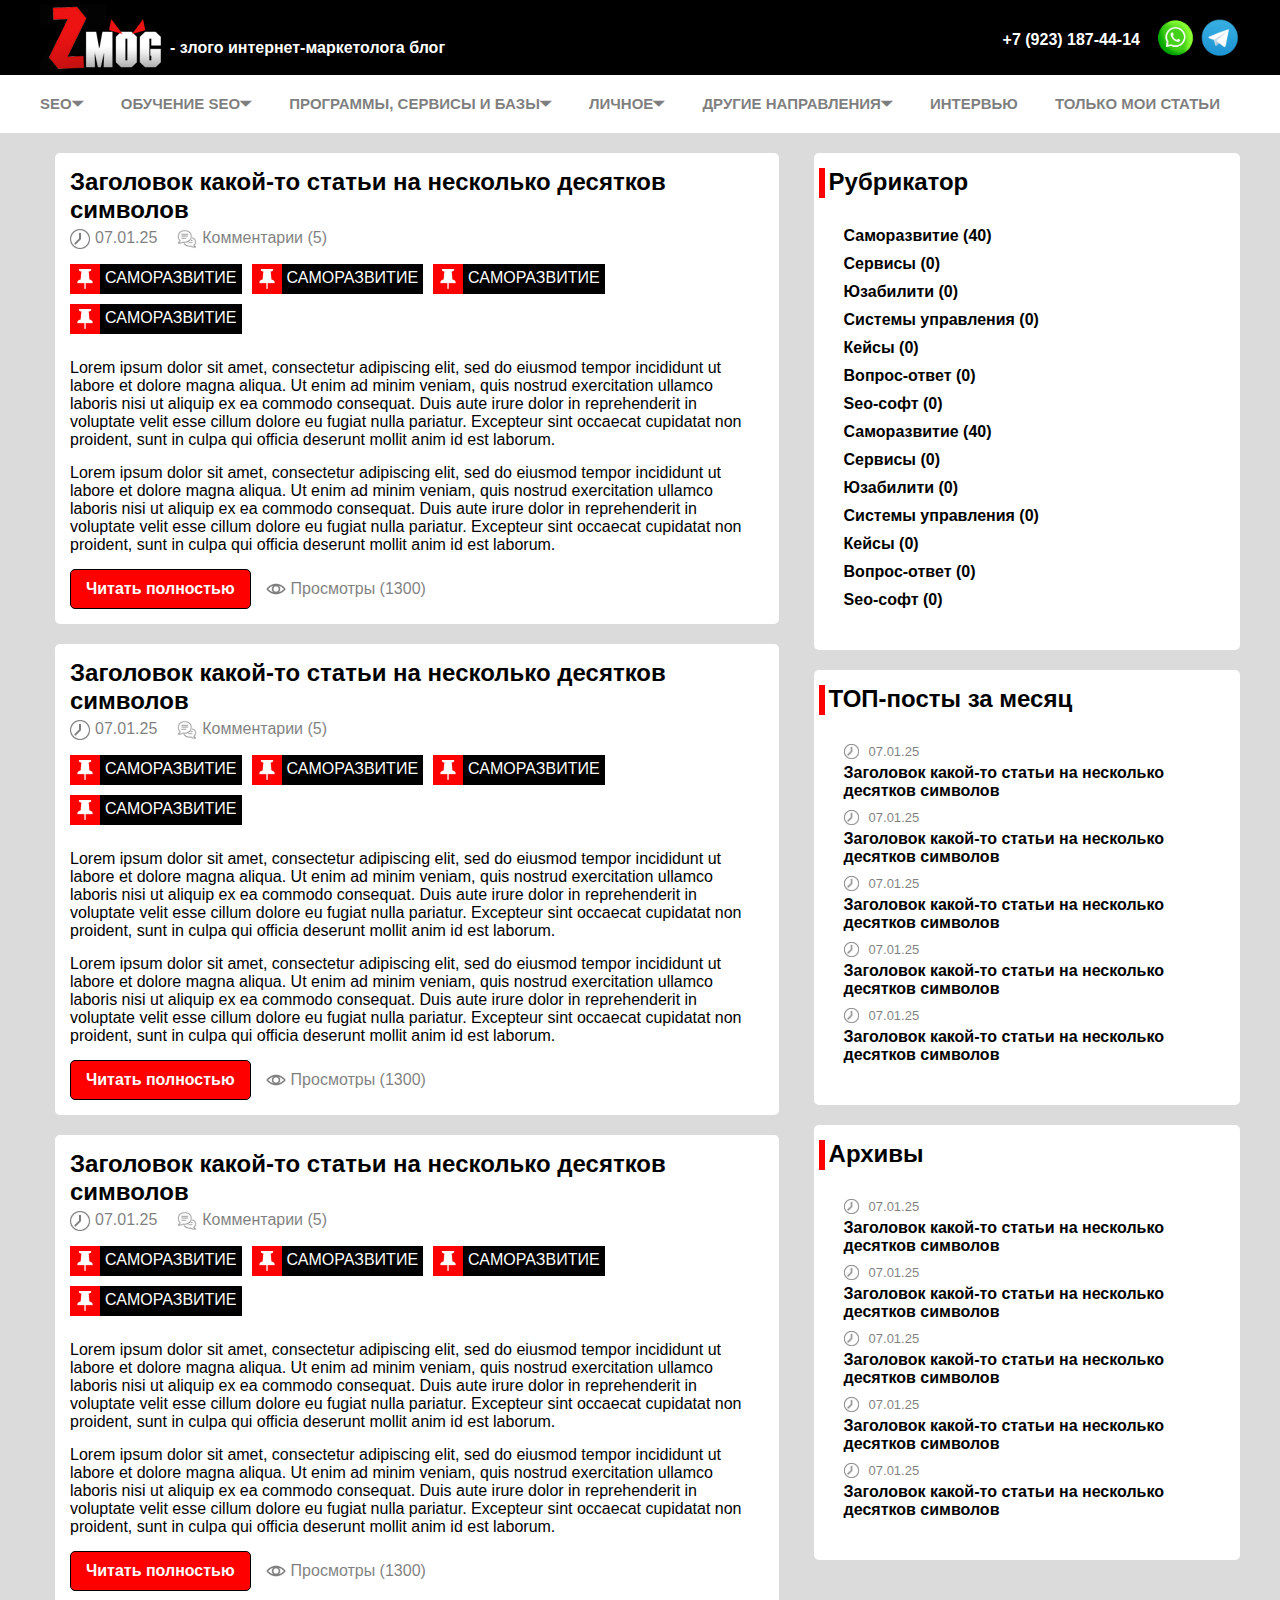
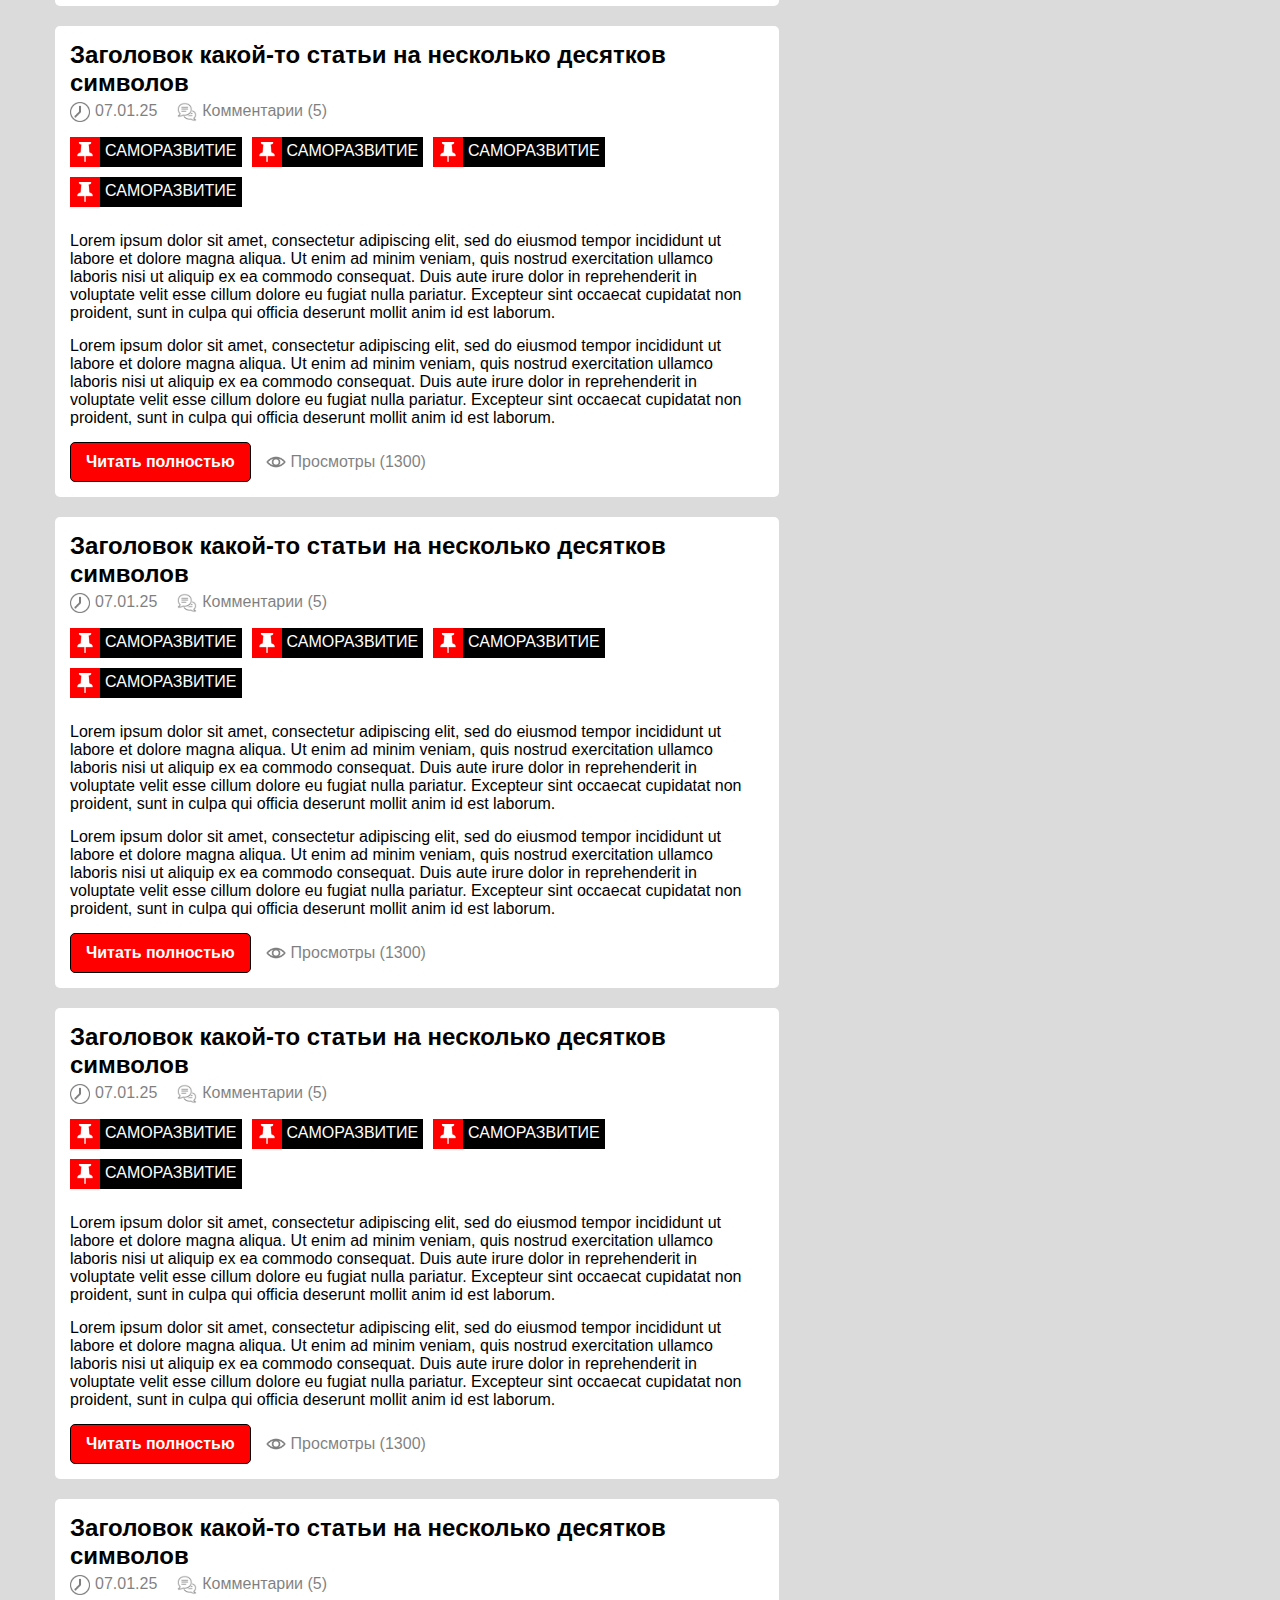
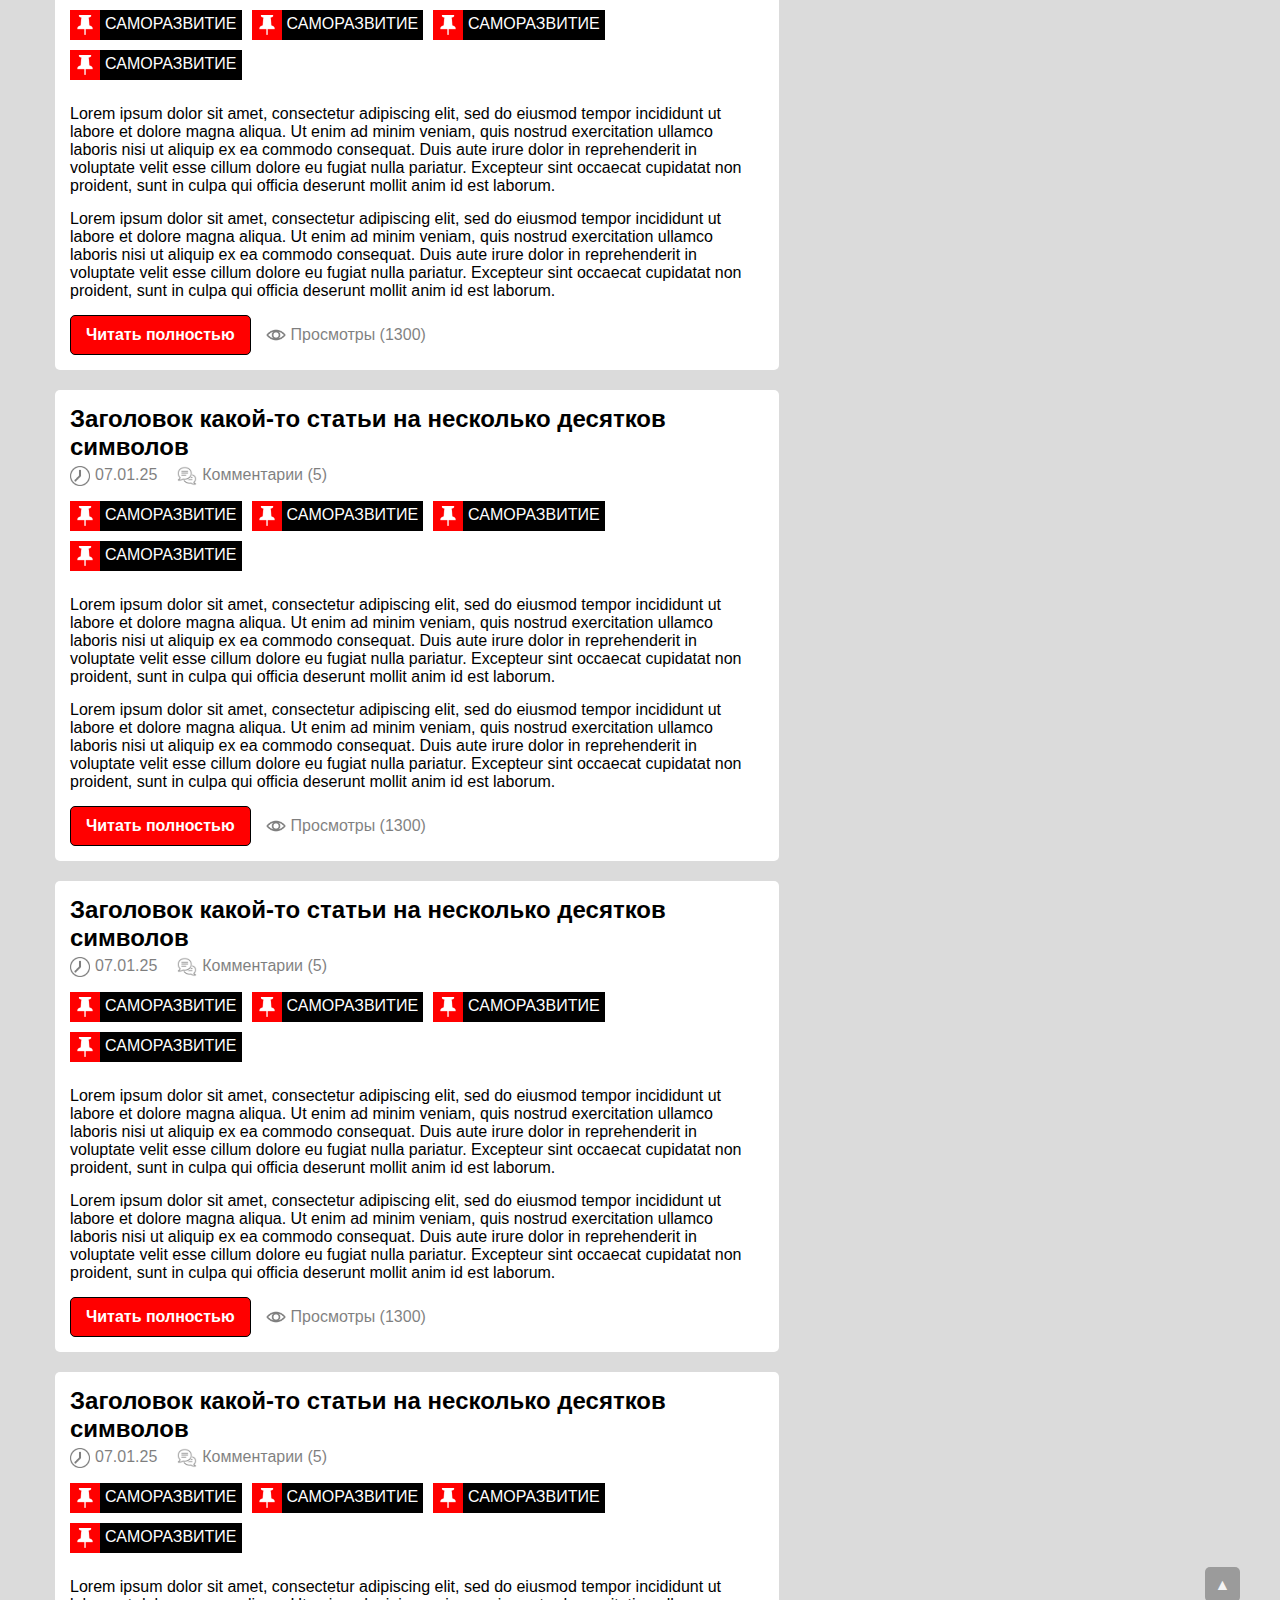
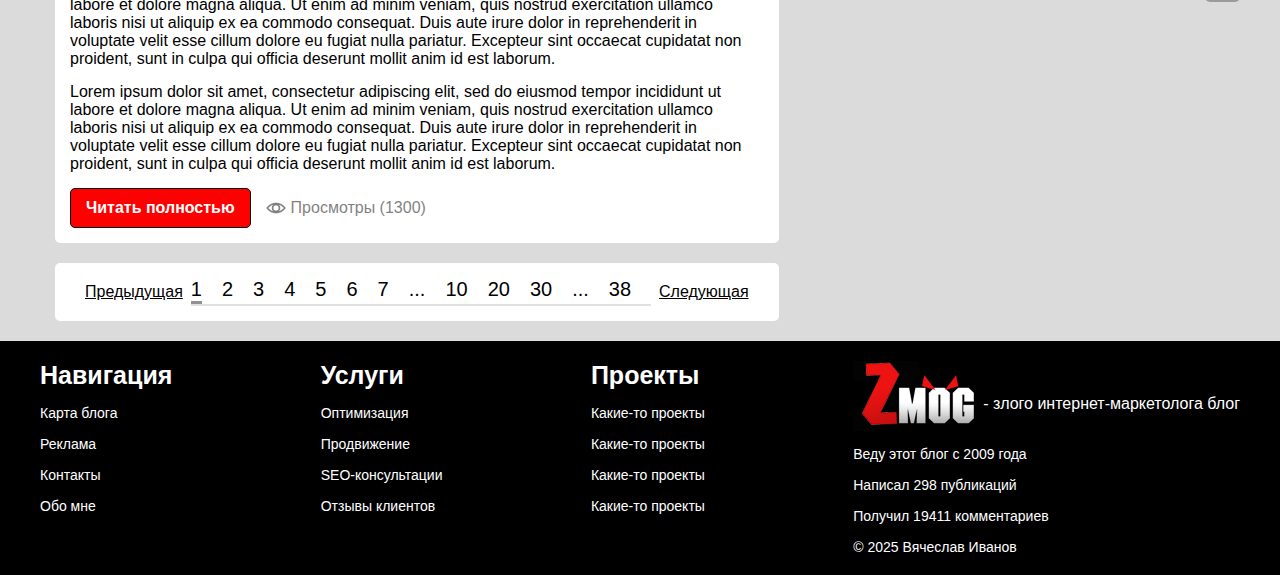
==== index.html @ 5e1bd4b2 "Add files via upload" ====
<!DOCTYPE html>
<html lang="en">

<head>
    <meta charset="UTF-8">
    <meta name="viewport" content="width=device-width, initial-scale=1.0">
    <title>Document</title>
    <link rel="stylesheet" href="css/style.css">
</head>

<body>
    <header id="top">
        <div class="container">
            <div class="header_up_block">
                <div class="header_logo_block">
                    <img src="images/logo.png" alt="" class="header_logo">
                    <p class="header_logo_text">- злого интернет-маркетолога блог</p>
                </div>

                <div class="header_socials">
                    <p class="header_number">+7 (923) 187-44-14</p>
                    <a href="" class="header_socials_link"><img
                            src="images/whatsapp-logo-icon-isolated-on-transparent-background-free-png.webp" alt=""
                            class="social_img"></a>
                    <a href="" class="header_socials_link"><img src="images/Telegram_Messenger.png.webp" alt=""
                            class="social_img tg"></a>
                </div>
            </div>

        </div>



        <nav class="header_drop">
            <div class="container">
                <div class="header_down_block">
                    <h2 class="header_drop_text">SEO⏷</h2>
                    <div class="drop_menu dropped">
                        <ul class="drop_menu_ul">
                            <a href="" class="drop_menu_link">
                                <li class="drop_menu_list">SEO-АУДИТ</li>
                            </a>
                            <a href="" class="drop_menu_link">
                                <li class="drop_menu_list">СЕМАНТИЧЕСКОЕ ЯДРО</li>
                            </a>
                            <a href="" class="drop_menu_link">
                                <li class="drop_menu_list">ВНУТРЕННЯ ОПТИМИЗАЦИЯ</li>
                            </a>
                            <a href="" class="drop_menu_link">
                                <li class="drop_menu_list">ССЫЛОЧНОЕ ПРОДВИЖЕНИЕ</li>
                            </a>
                            <a href="" class="drop_menu_link">
                                <li class="drop_menu_list">ПОВЕДЕНЧЕСКИЕ ФАКТОРЫ</li>
                            </a>
                            <a href="" class="drop_menu_link">
                                <li class="drop_menu_list">ФИЛЬТРЫ ПОИСКОВЫХ СИСТЕМ</li>
                            </a>
                            <a href="" class="drop_menu_link">
                                <li class="drop_menu_list">ВЕБ-АНАЛИТИКА</li>
                            </a>
                        </ul>
                    </div>
                    <h2 class="header_drop_text">ОБУЧЕНИЕ SEO⏷</h2>
                    <div class="drop_menu dropped">
                        <ul class="drop_menu_ul">
                            <a href="" class="drop_menu_link">
                                <li class="drop_menu_list">SEO-АУДИТ</li>
                            </a>
                            <a href="" class="drop_menu_link">
                                <li class="drop_menu_list">СЕМАНТИЧЕСКОЕ ЯДРО</li>
                            </a>
                            <a href="" class="drop_menu_link">
                                <li class="drop_menu_list">ВНУТРЕННЯ ОПТИМИЗАЦИЯ</li>
                            </a>
                            <a href="" class="drop_menu_link">
                                <li class="drop_menu_list">ССЫЛОЧНОЕ ПРОДВИЖЕНИЕ</li>
                            </a>
                            <a href="" class="drop_menu_link">
                                <li class="drop_menu_list">ПОВЕДЕНЧЕСКИЕ ФАКТОРЫ</li>
                            </a>
                            <a href="" class="drop_menu_link">
                                <li class="drop_menu_list">ФИЛЬТРЫ ПОИСКОВЫХ СИСТЕМ</li>
                            </a>
                            <a href="" class="drop_menu_link">
                                <li class="drop_menu_list">ВЕБ-АНАЛИТИКА</li>
                            </a>
                        </ul>
                    </div>
                    <h2 class="header_drop_text">ПРОГРАММЫ, СЕРВИСЫ И БАЗЫ⏷</h2>
                    <div class="drop_menu dropped">
                        <ul class="drop_menu_ul">
                            <a href="" class="drop_menu_link">
                                <li class="drop_menu_list">SEO-АУДИТ</li>
                            </a>
                            <a href="" class="drop_menu_link">
                                <li class="drop_menu_list">СЕМАНТИЧЕСКОЕ ЯДРО</li>
                            </a>
                            <a href="" class="drop_menu_link">
                                <li class="drop_menu_list">ВНУТРЕННЯ ОПТИМИЗАЦИЯ</li>
                            </a>
                            <a href="" class="drop_menu_link">
                                <li class="drop_menu_list">ССЫЛОЧНОЕ ПРОДВИЖЕНИЕ</li>
                            </a>
                            <a href="" class="drop_menu_link">
                                <li class="drop_menu_list">ПОВЕДЕНЧЕСКИЕ ФАКТОРЫ</li>
                            </a>
                            <a href="" class="drop_menu_link">
                                <li class="drop_menu_list">ФИЛЬТРЫ ПОИСКОВЫХ СИСТЕМ</li>
                            </a>
                            <a href="" class="drop_menu_link">
                                <li class="drop_menu_list">ВЕБ-АНАЛИТИКА</li>
                            </a>
                        </ul>
                    </div>
                    <h2 class="header_drop_text">ЛИЧНОЕ⏷</h2>
                    <div class="drop_menu dropped">
                        <ul class="drop_menu_ul">
                            <a href="" class="drop_menu_link">
                                <li class="drop_menu_list">SEO-АУДИТ</li>
                            </a>
                            <a href="" class="drop_menu_link">
                                <li class="drop_menu_list">СЕМАНТИЧЕСКОЕ ЯДРО</li>
                            </a>
                            <a href="" class="drop_menu_link">
                                <li class="drop_menu_list">ВНУТРЕННЯ ОПТИМИЗАЦИЯ</li>
                            </a>
                            <a href="" class="drop_menu_link">
                                <li class="drop_menu_list">ССЫЛОЧНОЕ ПРОДВИЖЕНИЕ</li>
                            </a>
                            <a href="" class="drop_menu_link">
                                <li class="drop_menu_list">ПОВЕДЕНЧЕСКИЕ ФАКТОРЫ</li>
                            </a>
                            <a href="" class="drop_menu_link">
                                <li class="drop_menu_list">ФИЛЬТРЫ ПОИСКОВЫХ СИСТЕМ</li>
                            </a>
                            <a href="" class="drop_menu_link">
                                <li class="drop_menu_list">ВЕБ-АНАЛИТИКА</li>
                            </a>
                        </ul>
                    </div>
                    <h2 class="header_drop_text">ДРУГИЕ НАПРАВЛЕНИЯ⏷</h2>
                    <div class="drop_menu dropped">
                        <ul class="drop_menu_ul">
                            <a href="" class="drop_menu_link">
                                <li class="drop_menu_list">SEO-АУДИТ</li>
                            </a>
                            <a href="" class="drop_menu_link">
                                <li class="drop_menu_list">СЕМАНТИЧЕСКОЕ ЯДРО</li>
                            </a>
                            <a href="" class="drop_menu_link">
                                <li class="drop_menu_list">ВНУТРЕННЯ ОПТИМИЗАЦИЯ</li>
                            </a>
                            <a href="" class="drop_menu_link">
                                <li class="drop_menu_list">ССЫЛОЧНОЕ ПРОДВИЖЕНИЕ</li>
                            </a>
                            <a href="" class="drop_menu_link">
                                <li class="drop_menu_list">ПОВЕДЕНЧЕСКИЕ ФАКТОРЫ</li>
                            </a>
                            <a href="" class="drop_menu_link">
                                <li class="drop_menu_list">ФИЛЬТРЫ ПОИСКОВЫХ СИСТЕМ</li>
                            </a>
                            <a href="" class="drop_menu_link">
                                <li class="drop_menu_list">ВЕБ-АНАЛИТИКА</li>
                            </a>
                        </ul>
                    </div>
                    <a href="" class="header_drop_text_link">
                        <h2 class="header_drop_text not_drop">ИНТЕРВЬЮ</h2>
                    </a>
                    <a href="" class="header_drop_text_link">
                        <h2 class="header_drop_text not_drop">ТОЛЬКО МОИ СТАТЬИ</h2>
                    </a>
                </div>
            </div>

        </nav>
    </header>

    <div class="burger_menu">
        <div class="container">
            <div class="burger_menu_lines">
                <span class="burger_menu_line"></span>
                <span class="burger_menu_line"></span>
                <span class="burger_menu_line"></span>
            </div>
            <div class="drop_burger_menu burger_show">
                <details>
                    <summary>
                        <h2 class="header_drop_text">SEO</h2>
                    </summary>
                    <ul class="drop_menu_ul">
                        <a href="" class="drop_menu_link">
                            <li class="drop_menu_list">SEO-АУДИТ</li>
                        </a>
                        <a href="" class="drop_menu_link">
                            <li class="drop_menu_list">СЕМАНТИЧЕСКОЕ ЯДРО</li>
                        </a>
                        <a href="" class="drop_menu_link">
                            <li class="drop_menu_list">ВНУТРЕННЯ ОПТИМИЗАЦИЯ</li>
                        </a>
                        <a href="" class="drop_menu_link">
                            <li class="drop_menu_list">ССЫЛОЧНОЕ ПРОДВИЖЕНИЕ</li>
                        </a>
                        <a href="" class="drop_menu_link">
                            <li class="drop_menu_list">ПОВЕДЕНЧЕСКИЕ ФАКТОРЫ</li>
                        </a>
                        <a href="" class="drop_menu_link">
                            <li class="drop_menu_list">ФИЛЬТРЫ ПОИСКОВЫХ СИСТЕМ</li>
                        </a>
                        <a href="" class="drop_menu_link">
                            <li class="drop_menu_list">ВЕБ-АНАЛИТИКА</li>
                        </a>
                    </ul>
                </details>
                <details>
                    <summary>
                        <h2 class="header_drop_text">ОБУЧЕНИЕ SEO</h2>
                    </summary>
                    <ul class="drop_menu_ul">
                        <a href="" class="drop_menu_link">
                            <li class="drop_menu_list">SEO-АУДИТ</li>
                        </a>
                        <a href="" class="drop_menu_link">
                            <li class="drop_menu_list">СЕМАНТИЧЕСКОЕ ЯДРО</li>
                        </a>
                        <a href="" class="drop_menu_link">
                            <li class="drop_menu_list">ВНУТРЕННЯ ОПТИМИЗАЦИЯ</li>
                        </a>
                        <a href="" class="drop_menu_link">
                            <li class="drop_menu_list">ССЫЛОЧНОЕ ПРОДВИЖЕНИЕ</li>
                        </a>
                        <a href="" class="drop_menu_link">
                            <li class="drop_menu_list">ПОВЕДЕНЧЕСКИЕ ФАКТОРЫ</li>
                        </a>
                        <a href="" class="drop_menu_link">
                            <li class="drop_menu_list">ФИЛЬТРЫ ПОИСКОВЫХ СИСТЕМ</li>
                        </a>
                        <a href="" class="drop_menu_link">
                            <li class="drop_menu_list">ВЕБ-АНАЛИТИКА</li>
                        </a>
                    </ul>
                </details>
                <details>
                    <summary>
                        <h2 class="header_drop_text">ПРОГРАММЫ И СЕРВИСЫ</h2>
                    </summary>
                    <ul class="drop_menu_ul">
                        <a href="" class="drop_menu_link">
                            <li class="drop_menu_list">SEO-АУДИТ</li>
                        </a>
                        <a href="" class="drop_menu_link">
                            <li class="drop_menu_list">СЕМАНТИЧЕСКОЕ ЯДРО</li>
                        </a>
                        <a href="" class="drop_menu_link">
                            <li class="drop_menu_list">ВНУТРЕННЯ ОПТИМИЗАЦИЯ</li>
                        </a>
                        <a href="" class="drop_menu_link">
                            <li class="drop_menu_list">ССЫЛОЧНОЕ ПРОДВИЖЕНИЕ</li>
                        </a>
                        <a href="" class="drop_menu_link">
                            <li class="drop_menu_list">ПОВЕДЕНЧЕСКИЕ ФАКТОРЫ</li>
                        </a>
                        <a href="" class="drop_menu_link">
                            <li class="drop_menu_list">ФИЛЬТРЫ ПОИСКОВЫХ СИСТЕМ</li>
                        </a>
                        <a href="" class="drop_menu_link">
                            <li class="drop_menu_list">ВЕБ-АНАЛИТИКА</li>
                        </a>
                    </ul>
                </details>
                <details>
                    <summary>
                        <h2 class="header_drop_text">ЛИЧНОЕ</h2>
                    </summary>
                    <ul class="drop_menu_ul">
                        <a href="" class="drop_menu_link">
                            <li class="drop_menu_list">SEO-АУДИТ</li>
                        </a>
                        <a href="" class="drop_menu_link">
                            <li class="drop_menu_list">СЕМАНТИЧЕСКОЕ ЯДРО</li>
                        </a>
                        <a href="" class="drop_menu_link">
                            <li class="drop_menu_list">ВНУТРЕННЯ ОПТИМИЗАЦИЯ</li>
                        </a>
                        <a href="" class="drop_menu_link">
                            <li class="drop_menu_list">ССЫЛОЧНОЕ ПРОДВИЖЕНИЕ</li>
                        </a>
                        <a href="" class="drop_menu_link">
                            <li class="drop_menu_list">ПОВЕДЕНЧЕСКИЕ ФАКТОРЫ</li>
                        </a>
                        <a href="" class="drop_menu_link">
                            <li class="drop_menu_list">ФИЛЬТРЫ ПОИСКОВЫХ СИСТЕМ</li>
                        </a>
                        <a href="" class="drop_menu_link">
                            <li class="drop_menu_list">ВЕБ-АНАЛИТИКА</li>
                        </a>
                    </ul>
                </details>
                <details>
                    <summary>
                        <h2 class="header_drop_text">ДРУГИЕ НАПРАВЛЕНИЯ</h2>
                    </summary>
                    <ul class="drop_menu_ul">
                        <a href="" class="drop_menu_link">
                            <li class="drop_menu_list">SEO-АУДИТ</li>
                        </a>
                        <a href="" class="drop_menu_link">
                            <li class="drop_menu_list">СЕМАНТИЧЕСКОЕ ЯДРО</li>
                        </a>
                        <a href="" class="drop_menu_link">
                            <li class="drop_menu_list">ВНУТРЕННЯ ОПТИМИЗАЦИЯ</li>
                        </a>
                        <a href="" class="drop_menu_link">
                            <li class="drop_menu_list">ССЫЛОЧНОЕ ПРОДВИЖЕНИЕ</li>
                        </a>
                        <a href="" class="drop_menu_link">
                            <li class="drop_menu_list">ПОВЕДЕНЧЕСКИЕ ФАКТОРЫ</li>
                        </a>
                        <a href="" class="drop_menu_link">
                            <li class="drop_menu_list">ФИЛЬТРЫ ПОИСКОВЫХ СИСТЕМ</li>
                        </a>
                        <a href="" class="drop_menu_link">
                            <li class="drop_menu_list">ВЕБ-АНАЛИТИКА</li>
                        </a>
                    </ul>
                </details>
                <details>
                    <summary>
                        <h2 class="header_drop_text">ИНТЕРВЬЮ</h2>
                    </summary>
                    <ul class="drop_menu_ul">
                        <a href="" class="drop_menu_link">
                            <li class="drop_menu_list">SEO-АУДИТ</li>
                        </a>
                        <a href="" class="drop_menu_link">
                            <li class="drop_menu_list">СЕМАНТИЧЕСКОЕ ЯДРО</li>
                        </a>
                        <a href="" class="drop_menu_link">
                            <li class="drop_menu_list">ВНУТРЕННЯ ОПТИМИЗАЦИЯ</li>
                        </a>
                        <a href="" class="drop_menu_link">
                            <li class="drop_menu_list">ССЫЛОЧНОЕ ПРОДВИЖЕНИЕ</li>
                        </a>
                        <a href="" class="drop_menu_link">
                            <li class="drop_menu_list">ПОВЕДЕНЧЕСКИЕ ФАКТОРЫ</li>
                        </a>
                        <a href="" class="drop_menu_link">
                            <li class="drop_menu_list">ФИЛЬТРЫ ПОИСКОВЫХ СИСТЕМ</li>
                        </a>
                        <a href="" class="drop_menu_link">
                            <li class="drop_menu_list">ВЕБ-АНАЛИТИКА</li>
                        </a>
                    </ul>
                </details>
                <details>
                    <summary>
                        <h2 class="header_drop_text">ТОЛЬКО МОИ СТАТЬИ</h2>
                    </summary>
                    <ul class="drop_menu_ul">
                        <a href="" class="drop_menu_link">
                            <li class="drop_menu_list">SEO-АУДИТ</li>
                        </a>
                        <a href="" class="drop_menu_link">
                            <li class="drop_menu_list">СЕМАНТИЧЕСКОЕ ЯДРО</li>
                        </a>
                        <a href="" class="drop_menu_link">
                            <li class="drop_menu_list">ВНУТРЕННЯ ОПТИМИЗАЦИЯ</li>
                        </a>
                        <a href="" class="drop_menu_link">
                            <li class="drop_menu_list">ССЫЛОЧНОЕ ПРОДВИЖЕНИЕ</li>
                        </a>
                        <a href="" class="drop_menu_link">
                            <li class="drop_menu_list">ПОВЕДЕНЧЕСКИЕ ФАКТОРЫ</li>
                        </a>
                        <a href="" class="drop_menu_link">
                            <li class="drop_menu_list">ФИЛЬТРЫ ПОИСКОВЫХ СИСТЕМ</li>
                        </a>
                        <a href="" class="drop_menu_link">
                            <li class="drop_menu_list">ВЕБ-АНАЛИТИКА</li>
                        </a>
                    </ul>
                </details>

            </div>
        </div>
    </div>

    <div class="container rubricator_phone">
        <details>
            <summary>
                <h2 class="rubricator_title">Рубрикатор <span class="rub_title_phone">+</span></h2>
            </summary>
            <ul class="rubricator_ul">
                <li class="rubricator_list"><a href="" class="rubricator_links">Саморазвитие (0)</a></li>
                <li class="rubricator_list"><a href="" class="rubricator_links">Сервисы (0)</a></li>
                <li class="rubricator_list"><a href="" class="rubricator_links">Юзабилити (0)</a></li>
                <li class="rubricator_list"><a href="" class="rubricator_links">Системы управления (0)</a></li>
                <li class="rubricator_list"><a href="" class="rubricator_links">Кейсы (0)</a></li>
                <li class="rubricator_list"><a href="" class="rubricator_links">Вопрос-ответ ()</a></li>
                <li class="rubricator_list"><a href="" class="rubricator_links">Seo-софт (0)</a></li>
                <li class="rubricator_list"><a href="" class="rubricator_links">Саморазвитие (0)</a></li>
                <li class="rubricator_list"><a href="" class="rubricator_links">Сервисы (0)</a></li>
                <li class="rubricator_list"><a href="" class="rubricator_links">Юзабилити (0)</a></li>
                <li class="rubricator_list"><a href="" class="rubricator_links">Системы управления (0)</a></li>
                <li class="rubricator_list"><a href="" class="rubricator_links">Кейсы (0)</a></li>
                <li class="rubricator_list"><a href="" class="rubricator_links">Вопрос-ответ (0)</a></li>
                <li class="rubricator_list"><a href="" class="rubricator_links">Seo-софт (0)</a></li>
            </ul>

        </details>

        <details>
            <summary>
                <h2 class="rubricator_title">ТОП-посты за месяц <span class="rub_title_phone">+<span></h2>
            </summary>
            <ul class="rubricator_ul">
                <li class="rubricator_list">
                    <div class="posts_date">
                        <img src="images/pngwing.com.png" alt="" class="aside_img">
                        <p class="posts_date_text">07.01.25</p>
                    </div>
                    <a href="" class="rubricator_links">Заголовок какой-то статьи на несколько десятков символов</a>
                </li>
                <li class="rubricator_list">
                    <div class="posts_date">
                        <img src="images/pngwing.com.png" alt="" class="aside_img">
                        <p class="posts_date_text">07.01.25</p>
                    </div>
                    <a href="" class="rubricator_links">Заголовок какой-то статьи на несколько десятков символов</a>
                </li>
                <li class="rubricator_list">
                    <div class="posts_date">
                        <img src="images/pngwing.com.png" alt="" class="aside_img">
                        <p class="posts_date_text">07.01.25</p>
                    </div>
                    <a href="" class="rubricator_links">Заголовок какой-то статьи на несколько десятков символов</a>
                </li>
                <li class="rubricator_list">
                    <div class="posts_date">
                        <img src="images/pngwing.com.png" alt="" class="aside_img">
                        <p class="posts_date_text">07.01.25</p>
                    </div>
                    <a href="" class="rubricator_links">Заголовок какой-то статьи на несколько десятков символов</a>
                </li>
                <li class="rubricator_list">
                    <div class="posts_date">
                        <img src="images/pngwing.com.png" alt="" class="aside_img">
                        <p class="posts_date_text">07.01.25</p>
                    </div>
                    <a href="" class="rubricator_links">Заголовок какой-то статьи на несколько десятков символов</a>
                </li>

            </ul>
        </details>

        <details>
            <summary>
                <h2 class="rubricator_title">Архивы <span class="rub_title_phone">+</span></h2>
            </summary>
            <ul class="rubricator_ul">
                <li class="rubricator_list">
                    <div class="posts_date">
                        <img src="images/pngwing.com.png" alt="" class="aside_img">
                        <p class="posts_date_text">07.01.25</p>
                    </div>
                    <a href="" class="rubricator_links">Заголовок какой-то статьи на несколько десятков символов</a>
                </li>
                <li class="rubricator_list">
                    <div class="posts_date">
                        <img src="images/pngwing.com.png" alt="" class="aside_img">
                        <p class="posts_date_text">07.01.25</p>
                    </div>
                    <a href="" class="rubricator_links">Заголовок какой-то статьи на несколько десятков символов</a>
                </li>
                <li class="rubricator_list">
                    <div class="posts_date">
                        <img src="images/pngwing.com.png" alt="" class="aside_img">
                        <p class="posts_date_text">07.01.25</p>
                    </div>
                    <a href="" class="rubricator_links">Заголовок какой-то статьи на несколько десятков символов</a>
                </li>
                <li class="rubricator_list">
                    <div class="posts_date">
                        <img src="images/pngwing.com.png" alt="" class="aside_img">
                        <p class="posts_date_text">07.01.25</p>
                    </div>
                    <a href="" class="rubricator_links">Заголовок какой-то статьи на несколько десятков символов</a>
                </li>
                <li class="rubricator_list">
                    <div class="posts_date">
                        <img src="images/pngwing.com.png" alt="" class="aside_img">
                        <p class="posts_date_text">07.01.25</p>
                    </div>
                    <a href="" class="rubricator_links">Заголовок какой-то статьи на несколько десятков символов</a>
                </li>

            </ul>
        </details>
    </div>


    <div class="wrapper">

        <main>
            <section class="main_content">
                <div class="container">
                    <div class="article_block">
                        <h2 class="article_title">Заголовок какой-то статьи на несколько десятков символов</h2>
                        <div class="date_comments">
                            <img src="images/pngwing.com.png" alt="" class="article_date_img">
                            <p class="date_text">07.01.25</p>
                            <img src="images/png-klev-club-rjk8-p-znachok-otzivi-png-4.png" alt=""
                                class="article_comments_img">
                            <a href="" class="comments_text">Комментарии (5)</a>
                        </div>
                        <div class="article_tags">
                            <div class="article_tag">
                                <a href="" class="article_tags_link">
                                    <div class="red_rect"> <img src="images/Mask group.png" alt=""
                                            class="article_tag_img">
                                    </div>
                                </a>
                                <a href="" class="article_tags_link">
                                    <div class="text_rect">
                                        <p class="article_tag_text">САМОРАЗВИТИЕ</p>
                                    </div>
                                </a>
                            </div>
                            <div class="article_tag">
                                <a href="" class="article_tags_link">
                                    <div class="red_rect"> <img src="images/Mask group.png" alt=""
                                            class="article_tag_img">
                                    </div>
                                </a>
                                <a href="" class="article_tags_link">
                                    <div class="text_rect">
                                        <p class="article_tag_text">САМОРАЗВИТИЕ</p>
                                    </div>
                                </a>
                            </div>
                            <div class="article_tag">
                                <a href="" class="article_tags_link">
                                    <div class="red_rect"> <img src="images/Mask group.png" alt=""
                                            class="article_tag_img">
                                    </div>
                                </a>
                                <a href="" class="article_tags_link">
                                    <div class="text_rect">
                                        <p class="article_tag_text">САМОРАЗВИТИЕ</p>
                                    </div>
                                </a>
                            </div>
                            <div class="article_tag">
                                <a href="" class="article_tags_link">
                                    <div class="red_rect"> <img src="images/Mask group.png" alt=""
                                            class="article_tag_img">
                                    </div>
                                </a>
                                <a href="" class="article_tags_link">
                                    <div class="text_rect">
                                        <p class="article_tag_text">САМОРАЗВИТИЕ</p>
                                    </div>
                                </a>
                            </div>
                        </div>
                        <div class="article_text">
                            <p class="article_text_par">Lorem ipsum dolor sit amet, consectetur adipiscing elit, sed do
                                eiusmod tempor incididunt ut
                                labore et dolore magna aliqua. Ut enim ad minim veniam, quis nostrud exercitation
                                ullamco
                                laboris nisi ut aliquip ex ea commodo consequat. Duis aute irure dolor in reprehenderit
                                in
                                voluptate velit esse cillum dolore eu fugiat nulla pariatur. Excepteur sint occaecat
                                cupidatat
                                non proident, sunt in culpa qui officia deserunt mollit anim id est laborum.
                            </p>
                            <p class="article_text_par">Lorem ipsum dolor sit amet, consectetur adipiscing elit, sed do
                                eiusmod tempor incididunt ut
                                labore et dolore magna aliqua. Ut enim ad minim veniam, quis nostrud exercitation
                                ullamco
                                laboris nisi ut aliquip ex ea commodo consequat. Duis aute irure dolor in reprehenderit
                                in
                                voluptate velit esse cillum dolore eu fugiat nulla pariatur. Excepteur sint occaecat
                                cupidatat
                                non proident, sunt in culpa qui officia deserunt mollit anim id est laborum.
                            </p>
                        </div>
                        <div class="btn_watches">
                            <div class="btn_watches_content">
                                <a href="" class="btn">Читать полностью</a>
                                <div class="watches_content">
                                    <img src="images/118191.png" alt="" class="article_watches">
                                    <p class="number_watches">Просмотры (1300)</p>
                                </div>
                            </div>


                        </div>
                    </div>
                    <div class="article_block">
                        <h2 class="article_title">Заголовок какой-то статьи на несколько десятков символов</h2>
                        <div class="date_comments">
                            <img src="images/pngwing.com.png" alt="" class="article_date_img">
                            <p class="date_text">07.01.25</p>
                            <img src="images/png-klev-club-rjk8-p-znachok-otzivi-png-4.png" alt=""
                                class="article_comments_img">
                            <a href="" class="comments_text">Комментарии (5)</a>
                        </div>
                        <div class="article_tags">
                            <div class="article_tag">
                                <a href="" class="article_tags_link">
                                    <div class="red_rect"> <img src="images/Mask group.png" alt=""
                                            class="article_tag_img">
                                    </div>
                                </a>
                                <a href="" class="article_tags_link">
                                    <div class="text_rect">
                                        <p class="article_tag_text">САМОРАЗВИТИЕ</p>
                                    </div>
                                </a>
                            </div>
                            <div class="article_tag">
                                <a href="" class="article_tags_link">
                                    <div class="red_rect"> <img src="images/Mask group.png" alt=""
                                            class="article_tag_img">
                                    </div>
                                </a>
                                <a href="" class="article_tags_link">
                                    <div class="text_rect">
                                        <p class="article_tag_text">САМОРАЗВИТИЕ</p>
                                    </div>
                                </a>
                            </div>
                            <div class="article_tag">
                                <a href="" class="article_tags_link">
                                    <div class="red_rect"> <img src="images/Mask group.png" alt=""
                                            class="article_tag_img">
                                    </div>
                                </a>
                                <a href="" class="article_tags_link">
                                    <div class="text_rect">
                                        <p class="article_tag_text">САМОРАЗВИТИЕ</p>
                                    </div>
                                </a>
                            </div>
                            <div class="article_tag">
                                <a href="" class="article_tags_link">
                                    <div class="red_rect"> <img src="images/Mask group.png" alt=""
                                            class="article_tag_img">
                                    </div>
                                </a>
                                <a href="" class="article_tags_link">
                                    <div class="text_rect">
                                        <p class="article_tag_text">САМОРАЗВИТИЕ</p>
                                    </div>
                                </a>
                            </div>
                        </div>
                        <div class="article_text">
                            <p class="article_text_par">Lorem ipsum dolor sit amet, consectetur adipiscing elit, sed do
                                eiusmod tempor incididunt ut
                                labore et dolore magna aliqua. Ut enim ad minim veniam, quis nostrud exercitation
                                ullamco
                                laboris nisi ut aliquip ex ea commodo consequat. Duis aute irure dolor in reprehenderit
                                in
                                voluptate velit esse cillum dolore eu fugiat nulla pariatur. Excepteur sint occaecat
                                cupidatat
                                non proident, sunt in culpa qui officia deserunt mollit anim id est laborum.
                            </p>
                            <p class="article_text_par">Lorem ipsum dolor sit amet, consectetur adipiscing elit, sed do
                                eiusmod tempor incididunt ut
                                labore et dolore magna aliqua. Ut enim ad minim veniam, quis nostrud exercitation
                                ullamco
                                laboris nisi ut aliquip ex ea commodo consequat. Duis aute irure dolor in reprehenderit
                                in
                                voluptate velit esse cillum dolore eu fugiat nulla pariatur. Excepteur sint occaecat
                                cupidatat
                                non proident, sunt in culpa qui officia deserunt mollit anim id est laborum.
                            </p>
                        </div>
                        <div class="btn_watches">
                            <div class="btn_watches_content">
                                <a href="" class="btn">Читать полностью</a>
                                <div class="watches_content">
                                    <img src="images/118191.png" alt="" class="article_watches">
                                    <p class="number_watches">Просмотры (1300)</p>
                                </div>
                            </div>


                        </div>
                    </div>
                    <div class="article_block">
                        <h2 class="article_title">Заголовок какой-то статьи на несколько десятков символов</h2>
                        <div class="date_comments">
                            <img src="images/pngwing.com.png" alt="" class="article_date_img">
                            <p class="date_text">07.01.25</p>
                            <img src="images/png-klev-club-rjk8-p-znachok-otzivi-png-4.png" alt=""
                                class="article_comments_img">
                            <a href="" class="comments_text">Комментарии (5)</a>
                        </div>
                        <div class="article_tags">
                            <div class="article_tag">
                                <a href="" class="article_tags_link">
                                    <div class="red_rect"> <img src="images/Mask group.png" alt=""
                                            class="article_tag_img">
                                    </div>
                                </a>
                                <a href="" class="article_tags_link">
                                    <div class="text_rect">
                                        <p class="article_tag_text">САМОРАЗВИТИЕ</p>
                                    </div>
                                </a>
                            </div>
                            <div class="article_tag">
                                <a href="" class="article_tags_link">
                                    <div class="red_rect"> <img src="images/Mask group.png" alt=""
                                            class="article_tag_img">
                                    </div>
                                </a>
                                <a href="" class="article_tags_link">
                                    <div class="text_rect">
                                        <p class="article_tag_text">САМОРАЗВИТИЕ</p>
                                    </div>
                                </a>
                            </div>
                            <div class="article_tag">
                                <a href="" class="article_tags_link">
                                    <div class="red_rect"> <img src="images/Mask group.png" alt=""
                                            class="article_tag_img">
                                    </div>
                                </a>
                                <a href="" class="article_tags_link">
                                    <div class="text_rect">
                                        <p class="article_tag_text">САМОРАЗВИТИЕ</p>
                                    </div>
                                </a>
                            </div>
                            <div class="article_tag">
                                <a href="" class="article_tags_link">
                                    <div class="red_rect"> <img src="images/Mask group.png" alt=""
                                            class="article_tag_img">
                                    </div>
                                </a>
                                <a href="" class="article_tags_link">
                                    <div class="text_rect">
                                        <p class="article_tag_text">САМОРАЗВИТИЕ</p>
                                    </div>
                                </a>
                            </div>
                        </div>
                        <div class="article_text">
                            <p class="article_text_par">Lorem ipsum dolor sit amet, consectetur adipiscing elit, sed do
                                eiusmod tempor incididunt ut
                                labore et dolore magna aliqua. Ut enim ad minim veniam, quis nostrud exercitation
                                ullamco
                                laboris nisi ut aliquip ex ea commodo consequat. Duis aute irure dolor in reprehenderit
                                in
                                voluptate velit esse cillum dolore eu fugiat nulla pariatur. Excepteur sint occaecat
                                cupidatat
                                non proident, sunt in culpa qui officia deserunt mollit anim id est laborum.
                            </p>
                            <p class="article_text_par">Lorem ipsum dolor sit amet, consectetur adipiscing elit, sed do
                                eiusmod tempor incididunt ut
                                labore et dolore magna aliqua. Ut enim ad minim veniam, quis nostrud exercitation
                                ullamco
                                laboris nisi ut aliquip ex ea commodo consequat. Duis aute irure dolor in reprehenderit
                                in
                                voluptate velit esse cillum dolore eu fugiat nulla pariatur. Excepteur sint occaecat
                                cupidatat
                                non proident, sunt in culpa qui officia deserunt mollit anim id est laborum.
                            </p>
                        </div>
                        <div class="btn_watches">
                            <div class="btn_watches_content">
                                <a href="" class="btn">Читать полностью</a>
                                <div class="watches_content">
                                    <img src="images/118191.png" alt="" class="article_watches">
                                    <p class="number_watches">Просмотры (1300)</p>
                                </div>
                            </div>


                        </div>
                    </div>
                    <div class="article_block">
                        <h2 class="article_title">Заголовок какой-то статьи на несколько десятков символов</h2>
                        <div class="date_comments">
                            <img src="images/pngwing.com.png" alt="" class="article_date_img">
                            <p class="date_text">07.01.25</p>
                            <img src="images/png-klev-club-rjk8-p-znachok-otzivi-png-4.png" alt=""
                                class="article_comments_img">
                            <a href="" class="comments_text">Комментарии (5)</a>
                        </div>
                        <div class="article_tags">
                            <div class="article_tag">
                                <a href="" class="article_tags_link">
                                    <div class="red_rect"> <img src="images/Mask group.png" alt=""
                                            class="article_tag_img">
                                    </div>
                                </a>
                                <a href="" class="article_tags_link">
                                    <div class="text_rect">
                                        <p class="article_tag_text">САМОРАЗВИТИЕ</p>
                                    </div>
                                </a>
                            </div>
                            <div class="article_tag">
                                <a href="" class="article_tags_link">
                                    <div class="red_rect"> <img src="images/Mask group.png" alt=""
                                            class="article_tag_img">
                                    </div>
                                </a>
                                <a href="" class="article_tags_link">
                                    <div class="text_rect">
                                        <p class="article_tag_text">САМОРАЗВИТИЕ</p>
                                    </div>
                                </a>
                            </div>
                            <div class="article_tag">
                                <a href="" class="article_tags_link">
                                    <div class="red_rect"> <img src="images/Mask group.png" alt=""
                                            class="article_tag_img">
                                    </div>
                                </a>
                                <a href="" class="article_tags_link">
                                    <div class="text_rect">
                                        <p class="article_tag_text">САМОРАЗВИТИЕ</p>
                                    </div>
                                </a>
                            </div>
                            <div class="article_tag">
                                <a href="" class="article_tags_link">
                                    <div class="red_rect"> <img src="images/Mask group.png" alt=""
                                            class="article_tag_img">
                                    </div>
                                </a>
                                <a href="" class="article_tags_link">
                                    <div class="text_rect">
                                        <p class="article_tag_text">САМОРАЗВИТИЕ</p>
                                    </div>
                                </a>
                            </div>
                        </div>
                        <div class="article_text">
                            <p class="article_text_par">Lorem ipsum dolor sit amet, consectetur adipiscing elit, sed do
                                eiusmod tempor incididunt ut
                                labore et dolore magna aliqua. Ut enim ad minim veniam, quis nostrud exercitation
                                ullamco
                                laboris nisi ut aliquip ex ea commodo consequat. Duis aute irure dolor in reprehenderit
                                in
                                voluptate velit esse cillum dolore eu fugiat nulla pariatur. Excepteur sint occaecat
                                cupidatat
                                non proident, sunt in culpa qui officia deserunt mollit anim id est laborum.
                            </p>
                            <p class="article_text_par">Lorem ipsum dolor sit amet, consectetur adipiscing elit, sed do
                                eiusmod tempor incididunt ut
                                labore et dolore magna aliqua. Ut enim ad minim veniam, quis nostrud exercitation
                                ullamco
                                laboris nisi ut aliquip ex ea commodo consequat. Duis aute irure dolor in reprehenderit
                                in
                                voluptate velit esse cillum dolore eu fugiat nulla pariatur. Excepteur sint occaecat
                                cupidatat
                                non proident, sunt in culpa qui officia deserunt mollit anim id est laborum.
                            </p>
                        </div>
                        <div class="btn_watches">
                            <div class="btn_watches_content">
                                <a href="" class="btn">Читать полностью</a>
                                <div class="watches_content">
                                    <img src="images/118191.png" alt="" class="article_watches">
                                    <p class="number_watches">Просмотры (1300)</p>
                                </div>
                            </div>


                        </div>
                    </div>
                    <div class="article_block">
                        <h2 class="article_title">Заголовок какой-то статьи на несколько десятков символов</h2>
                        <div class="date_comments">
                            <img src="images/pngwing.com.png" alt="" class="article_date_img">
                            <p class="date_text">07.01.25</p>
                            <img src="images/png-klev-club-rjk8-p-znachok-otzivi-png-4.png" alt=""
                                class="article_comments_img">
                            <a href="" class="comments_text">Комментарии (5)</a>
                        </div>
                        <div class="article_tags">
                            <div class="article_tag">
                                <a href="" class="article_tags_link">
                                    <div class="red_rect"> <img src="images/Mask group.png" alt=""
                                            class="article_tag_img">
                                    </div>
                                </a>
                                <a href="" class="article_tags_link">
                                    <div class="text_rect">
                                        <p class="article_tag_text">САМОРАЗВИТИЕ</p>
                                    </div>
                                </a>
                            </div>
                            <div class="article_tag">
                                <a href="" class="article_tags_link">
                                    <div class="red_rect"> <img src="images/Mask group.png" alt=""
                                            class="article_tag_img">
                                    </div>
                                </a>
                                <a href="" class="article_tags_link">
                                    <div class="text_rect">
                                        <p class="article_tag_text">САМОРАЗВИТИЕ</p>
                                    </div>
                                </a>
                            </div>
                            <div class="article_tag">
                                <a href="" class="article_tags_link">
                                    <div class="red_rect"> <img src="images/Mask group.png" alt=""
                                            class="article_tag_img">
                                    </div>
                                </a>
                                <a href="" class="article_tags_link">
                                    <div class="text_rect">
                                        <p class="article_tag_text">САМОРАЗВИТИЕ</p>
                                    </div>
                                </a>
                            </div>
                            <div class="article_tag">
                                <a href="" class="article_tags_link">
                                    <div class="red_rect"> <img src="images/Mask group.png" alt=""
                                            class="article_tag_img">
                                    </div>
                                </a>
                                <a href="" class="article_tags_link">
                                    <div class="text_rect">
                                        <p class="article_tag_text">САМОРАЗВИТИЕ</p>
                                    </div>
                                </a>
                            </div>
                        </div>
                        <div class="article_text">
                            <p class="article_text_par">Lorem ipsum dolor sit amet, consectetur adipiscing elit, sed do
                                eiusmod tempor incididunt ut
                                labore et dolore magna aliqua. Ut enim ad minim veniam, quis nostrud exercitation
                                ullamco
                                laboris nisi ut aliquip ex ea commodo consequat. Duis aute irure dolor in reprehenderit
                                in
                                voluptate velit esse cillum dolore eu fugiat nulla pariatur. Excepteur sint occaecat
                                cupidatat
                                non proident, sunt in culpa qui officia deserunt mollit anim id est laborum.
                            </p>
                            <p class="article_text_par">Lorem ipsum dolor sit amet, consectetur adipiscing elit, sed do
                                eiusmod tempor incididunt ut
                                labore et dolore magna aliqua. Ut enim ad minim veniam, quis nostrud exercitation
                                ullamco
                                laboris nisi ut aliquip ex ea commodo consequat. Duis aute irure dolor in reprehenderit
                                in
                                voluptate velit esse cillum dolore eu fugiat nulla pariatur. Excepteur sint occaecat
                                cupidatat
                                non proident, sunt in culpa qui officia deserunt mollit anim id est laborum.
                            </p>
                        </div>
                        <div class="btn_watches">
                            <div class="btn_watches_content">
                                <a href="" class="btn">Читать полностью</a>
                                <div class="watches_content">
                                    <img src="images/118191.png" alt="" class="article_watches">
                                    <p class="number_watches">Просмотры (1300)</p>
                                </div>
                            </div>


                        </div>
                    </div>
                    <div class="article_block">
                        <h2 class="article_title">Заголовок какой-то статьи на несколько десятков символов</h2>
                        <div class="date_comments">
                            <img src="images/pngwing.com.png" alt="" class="article_date_img">
                            <p class="date_text">07.01.25</p>
                            <img src="images/png-klev-club-rjk8-p-znachok-otzivi-png-4.png" alt=""
                                class="article_comments_img">
                            <a href="" class="comments_text">Комментарии (5)</a>
                        </div>
                        <div class="article_tags">
                            <div class="article_tag">
                                <a href="" class="article_tags_link">
                                    <div class="red_rect"> <img src="images/Mask group.png" alt=""
                                            class="article_tag_img">
                                    </div>
                                </a>
                                <a href="" class="article_tags_link">
                                    <div class="text_rect">
                                        <p class="article_tag_text">САМОРАЗВИТИЕ</p>
                                    </div>
                                </a>
                            </div>
                            <div class="article_tag">
                                <a href="" class="article_tags_link">
                                    <div class="red_rect"> <img src="images/Mask group.png" alt=""
                                            class="article_tag_img">
                                    </div>
                                </a>
                                <a href="" class="article_tags_link">
                                    <div class="text_rect">
                                        <p class="article_tag_text">САМОРАЗВИТИЕ</p>
                                    </div>
                                </a>
                            </div>
                            <div class="article_tag">
                                <a href="" class="article_tags_link">
                                    <div class="red_rect"> <img src="images/Mask group.png" alt=""
                                            class="article_tag_img">
                                    </div>
                                </a>
                                <a href="" class="article_tags_link">
                                    <div class="text_rect">
                                        <p class="article_tag_text">САМОРАЗВИТИЕ</p>
                                    </div>
                                </a>
                            </div>
                            <div class="article_tag">
                                <a href="" class="article_tags_link">
                                    <div class="red_rect"> <img src="images/Mask group.png" alt=""
                                            class="article_tag_img">
                                    </div>
                                </a>
                                <a href="" class="article_tags_link">
                                    <div class="text_rect">
                                        <p class="article_tag_text">САМОРАЗВИТИЕ</p>
                                    </div>
                                </a>
                            </div>
                        </div>
                        <div class="article_text">
                            <p class="article_text_par">Lorem ipsum dolor sit amet, consectetur adipiscing elit, sed do
                                eiusmod tempor incididunt ut
                                labore et dolore magna aliqua. Ut enim ad minim veniam, quis nostrud exercitation
                                ullamco
                                laboris nisi ut aliquip ex ea commodo consequat. Duis aute irure dolor in reprehenderit
                                in
                                voluptate velit esse cillum dolore eu fugiat nulla pariatur. Excepteur sint occaecat
                                cupidatat
                                non proident, sunt in culpa qui officia deserunt mollit anim id est laborum.
                            </p>
                            <p class="article_text_par">Lorem ipsum dolor sit amet, consectetur adipiscing elit, sed do
                                eiusmod tempor incididunt ut
                                labore et dolore magna aliqua. Ut enim ad minim veniam, quis nostrud exercitation
                                ullamco
                                laboris nisi ut aliquip ex ea commodo consequat. Duis aute irure dolor in reprehenderit
                                in
                                voluptate velit esse cillum dolore eu fugiat nulla pariatur. Excepteur sint occaecat
                                cupidatat
                                non proident, sunt in culpa qui officia deserunt mollit anim id est laborum.
                            </p>
                        </div>
                        <div class="btn_watches">
                            <div class="btn_watches_content">
                                <a href="" class="btn">Читать полностью</a>
                                <div class="watches_content">
                                    <img src="images/118191.png" alt="" class="article_watches">
                                    <p class="number_watches">Просмотры (1300)</p>
                                </div>
                            </div>


                        </div>
                    </div>
                    <div class="article_block">
                        <h2 class="article_title">Заголовок какой-то статьи на несколько десятков символов</h2>
                        <div class="date_comments">
                            <img src="images/pngwing.com.png" alt="" class="article_date_img">
                            <p class="date_text">07.01.25</p>
                            <img src="images/png-klev-club-rjk8-p-znachok-otzivi-png-4.png" alt=""
                                class="article_comments_img">
                            <a href="" class="comments_text">Комментарии (5)</a>
                        </div>
                        <div class="article_tags">
                            <div class="article_tag">
                                <a href="" class="article_tags_link">
                                    <div class="red_rect"> <img src="images/Mask group.png" alt=""
                                            class="article_tag_img">
                                    </div>
                                </a>
                                <a href="" class="article_tags_link">
                                    <div class="text_rect">
                                        <p class="article_tag_text">САМОРАЗВИТИЕ</p>
                                    </div>
                                </a>
                            </div>
                            <div class="article_tag">
                                <a href="" class="article_tags_link">
                                    <div class="red_rect"> <img src="images/Mask group.png" alt=""
                                            class="article_tag_img">
                                    </div>
                                </a>
                                <a href="" class="article_tags_link">
                                    <div class="text_rect">
                                        <p class="article_tag_text">САМОРАЗВИТИЕ</p>
                                    </div>
                                </a>
                            </div>
                            <div class="article_tag">
                                <a href="" class="article_tags_link">
                                    <div class="red_rect"> <img src="images/Mask group.png" alt=""
                                            class="article_tag_img">
                                    </div>
                                </a>
                                <a href="" class="article_tags_link">
                                    <div class="text_rect">
                                        <p class="article_tag_text">САМОРАЗВИТИЕ</p>
                                    </div>
                                </a>
                            </div>
                            <div class="article_tag">
                                <a href="" class="article_tags_link">
                                    <div class="red_rect"> <img src="images/Mask group.png" alt=""
                                            class="article_tag_img">
                                    </div>
                                </a>
                                <a href="" class="article_tags_link">
                                    <div class="text_rect">
                                        <p class="article_tag_text">САМОРАЗВИТИЕ</p>
                                    </div>
                                </a>
                            </div>
                        </div>
                        <div class="article_text">
                            <p class="article_text_par">Lorem ipsum dolor sit amet, consectetur adipiscing elit, sed do
                                eiusmod tempor incididunt ut
                                labore et dolore magna aliqua. Ut enim ad minim veniam, quis nostrud exercitation
                                ullamco
                                laboris nisi ut aliquip ex ea commodo consequat. Duis aute irure dolor in reprehenderit
                                in
                                voluptate velit esse cillum dolore eu fugiat nulla pariatur. Excepteur sint occaecat
                                cupidatat
                                non proident, sunt in culpa qui officia deserunt mollit anim id est laborum.
                            </p>
                            <p class="article_text_par">Lorem ipsum dolor sit amet, consectetur adipiscing elit, sed do
                                eiusmod tempor incididunt ut
                                labore et dolore magna aliqua. Ut enim ad minim veniam, quis nostrud exercitation
                                ullamco
                                laboris nisi ut aliquip ex ea commodo consequat. Duis aute irure dolor in reprehenderit
                                in
                                voluptate velit esse cillum dolore eu fugiat nulla pariatur. Excepteur sint occaecat
                                cupidatat
                                non proident, sunt in culpa qui officia deserunt mollit anim id est laborum.
                            </p>
                        </div>
                        <div class="btn_watches">
                            <div class="btn_watches_content">
                                <a href="" class="btn">Читать полностью</a>
                                <div class="watches_content">
                                    <img src="images/118191.png" alt="" class="article_watches">
                                    <p class="number_watches">Просмотры (1300)</p>
                                </div>
                            </div>


                        </div>
                    </div>
                    <div class="article_block">
                        <h2 class="article_title">Заголовок какой-то статьи на несколько десятков символов</h2>
                        <div class="date_comments">
                            <img src="images/pngwing.com.png" alt="" class="article_date_img">
                            <p class="date_text">07.01.25</p>
                            <img src="images/png-klev-club-rjk8-p-znachok-otzivi-png-4.png" alt=""
                                class="article_comments_img">
                            <a href="" class="comments_text">Комментарии (5)</a>
                        </div>
                        <div class="article_tags">
                            <div class="article_tag">
                                <a href="" class="article_tags_link">
                                    <div class="red_rect"> <img src="images/Mask group.png" alt=""
                                            class="article_tag_img">
                                    </div>
                                </a>
                                <a href="" class="article_tags_link">
                                    <div class="text_rect">
                                        <p class="article_tag_text">САМОРАЗВИТИЕ</p>
                                    </div>
                                </a>
                            </div>
                            <div class="article_tag">
                                <a href="" class="article_tags_link">
                                    <div class="red_rect"> <img src="images/Mask group.png" alt=""
                                            class="article_tag_img">
                                    </div>
                                </a>
                                <a href="" class="article_tags_link">
                                    <div class="text_rect">
                                        <p class="article_tag_text">САМОРАЗВИТИЕ</p>
                                    </div>
                                </a>
                            </div>
                            <div class="article_tag">
                                <a href="" class="article_tags_link">
                                    <div class="red_rect"> <img src="images/Mask group.png" alt=""
                                            class="article_tag_img">
                                    </div>
                                </a>
                                <a href="" class="article_tags_link">
                                    <div class="text_rect">
                                        <p class="article_tag_text">САМОРАЗВИТИЕ</p>
                                    </div>
                                </a>
                            </div>
                            <div class="article_tag">
                                <a href="" class="article_tags_link">
                                    <div class="red_rect"> <img src="images/Mask group.png" alt=""
                                            class="article_tag_img">
                                    </div>
                                </a>
                                <a href="" class="article_tags_link">
                                    <div class="text_rect">
                                        <p class="article_tag_text">САМОРАЗВИТИЕ</p>
                                    </div>
                                </a>
                            </div>
                        </div>
                        <div class="article_text">
                            <p class="article_text_par">Lorem ipsum dolor sit amet, consectetur adipiscing elit, sed do
                                eiusmod tempor incididunt ut
                                labore et dolore magna aliqua. Ut enim ad minim veniam, quis nostrud exercitation
                                ullamco
                                laboris nisi ut aliquip ex ea commodo consequat. Duis aute irure dolor in reprehenderit
                                in
                                voluptate velit esse cillum dolore eu fugiat nulla pariatur. Excepteur sint occaecat
                                cupidatat
                                non proident, sunt in culpa qui officia deserunt mollit anim id est laborum.
                            </p>
                            <p class="article_text_par">Lorem ipsum dolor sit amet, consectetur adipiscing elit, sed do
                                eiusmod tempor incididunt ut
                                labore et dolore magna aliqua. Ut enim ad minim veniam, quis nostrud exercitation
                                ullamco
                                laboris nisi ut aliquip ex ea commodo consequat. Duis aute irure dolor in reprehenderit
                                in
                                voluptate velit esse cillum dolore eu fugiat nulla pariatur. Excepteur sint occaecat
                                cupidatat
                                non proident, sunt in culpa qui officia deserunt mollit anim id est laborum.
                            </p>
                        </div>
                        <div class="btn_watches">
                            <div class="btn_watches_content">
                                <a href="" class="btn">Читать полностью</a>
                                <div class="watches_content">
                                    <img src="images/118191.png" alt="" class="article_watches">
                                    <p class="number_watches">Просмотры (1300)</p>
                                </div>
                            </div>


                        </div>
                    </div>
                    <div class="article_block">
                        <h2 class="article_title">Заголовок какой-то статьи на несколько десятков символов</h2>
                        <div class="date_comments">
                            <img src="images/pngwing.com.png" alt="" class="article_date_img">
                            <p class="date_text">07.01.25</p>
                            <img src="images/png-klev-club-rjk8-p-znachok-otzivi-png-4.png" alt=""
                                class="article_comments_img">
                            <a href="" class="comments_text">Комментарии (5)</a>
                        </div>
                        <div class="article_tags">
                            <div class="article_tag">
                                <a href="" class="article_tags_link">
                                    <div class="red_rect"> <img src="images/Mask group.png" alt=""
                                            class="article_tag_img">
                                    </div>
                                </a>
                                <a href="" class="article_tags_link">
                                    <div class="text_rect">
                                        <p class="article_tag_text">САМОРАЗВИТИЕ</p>
                                    </div>
                                </a>
                            </div>
                            <div class="article_tag">
                                <a href="" class="article_tags_link">
                                    <div class="red_rect"> <img src="images/Mask group.png" alt=""
                                            class="article_tag_img">
                                    </div>
                                </a>
                                <a href="" class="article_tags_link">
                                    <div class="text_rect">
                                        <p class="article_tag_text">САМОРАЗВИТИЕ</p>
                                    </div>
                                </a>
                            </div>
                            <div class="article_tag">
                                <a href="" class="article_tags_link">
                                    <div class="red_rect"> <img src="images/Mask group.png" alt=""
                                            class="article_tag_img">
                                    </div>
                                </a>
                                <a href="" class="article_tags_link">
                                    <div class="text_rect">
                                        <p class="article_tag_text">САМОРАЗВИТИЕ</p>
                                    </div>
                                </a>
                            </div>
                            <div class="article_tag">
                                <a href="" class="article_tags_link">
                                    <div class="red_rect"> <img src="images/Mask group.png" alt=""
                                            class="article_tag_img">
                                    </div>
                                </a>
                                <a href="" class="article_tags_link">
                                    <div class="text_rect">
                                        <p class="article_tag_text">САМОРАЗВИТИЕ</p>
                                    </div>
                                </a>
                            </div>
                        </div>
                        <div class="article_text">
                            <p class="article_text_par">Lorem ipsum dolor sit amet, consectetur adipiscing elit, sed do
                                eiusmod tempor incididunt ut
                                labore et dolore magna aliqua. Ut enim ad minim veniam, quis nostrud exercitation
                                ullamco
                                laboris nisi ut aliquip ex ea commodo consequat. Duis aute irure dolor in reprehenderit
                                in
                                voluptate velit esse cillum dolore eu fugiat nulla pariatur. Excepteur sint occaecat
                                cupidatat
                                non proident, sunt in culpa qui officia deserunt mollit anim id est laborum.
                            </p>
                            <p class="article_text_par">Lorem ipsum dolor sit amet, consectetur adipiscing elit, sed do
                                eiusmod tempor incididunt ut
                                labore et dolore magna aliqua. Ut enim ad minim veniam, quis nostrud exercitation
                                ullamco
                                laboris nisi ut aliquip ex ea commodo consequat. Duis aute irure dolor in reprehenderit
                                in
                                voluptate velit esse cillum dolore eu fugiat nulla pariatur. Excepteur sint occaecat
                                cupidatat
                                non proident, sunt in culpa qui officia deserunt mollit anim id est laborum.
                            </p>
                        </div>
                        <div class="btn_watches">
                            <div class="btn_watches_content">
                                <a href="" class="btn">Читать полностью</a>
                                <div class="watches_content">
                                    <img src="images/118191.png" alt="" class="article_watches">
                                    <p class="number_watches">Просмотры (1300)</p>
                                </div>
                            </div>


                        </div>
                    </div>
                    <div class="article_block">
                        <h2 class="article_title">Заголовок какой-то статьи на несколько десятков символов</h2>
                        <div class="date_comments">
                            <img src="images/pngwing.com.png" alt="" class="article_date_img">
                            <p class="date_text">07.01.25</p>
                            <img src="images/png-klev-club-rjk8-p-znachok-otzivi-png-4.png" alt=""
                                class="article_comments_img">
                            <a href="" class="comments_text">Комментарии (5)</a>
                        </div>
                        <div class="article_tags">
                            <div class="article_tag">
                                <a href="" class="article_tags_link">
                                    <div class="red_rect"> <img src="images/Mask group.png" alt=""
                                            class="article_tag_img">
                                    </div>
                                </a>
                                <a href="" class="article_tags_link">
                                    <div class="text_rect">
                                        <p class="article_tag_text">САМОРАЗВИТИЕ</p>
                                    </div>
                                </a>
                            </div>
                            <div class="article_tag">
                                <a href="" class="article_tags_link">
                                    <div class="red_rect"> <img src="images/Mask group.png" alt=""
                                            class="article_tag_img">
                                    </div>
                                </a>
                                <a href="" class="article_tags_link">
                                    <div class="text_rect">
                                        <p class="article_tag_text">САМОРАЗВИТИЕ</p>
                                    </div>
                                </a>
                            </div>
                            <div class="article_tag">
                                <a href="" class="article_tags_link">
                                    <div class="red_rect"> <img src="images/Mask group.png" alt=""
                                            class="article_tag_img">
                                    </div>
                                </a>
                                <a href="" class="article_tags_link">
                                    <div class="text_rect">
                                        <p class="article_tag_text">САМОРАЗВИТИЕ</p>
                                    </div>
                                </a>
                            </div>
                            <div class="article_tag">
                                <a href="" class="article_tags_link">
                                    <div class="red_rect"> <img src="images/Mask group.png" alt=""
                                            class="article_tag_img">
                                    </div>
                                </a>
                                <a href="" class="article_tags_link">
                                    <div class="text_rect">
                                        <p class="article_tag_text">САМОРАЗВИТИЕ</p>
                                    </div>
                                </a>
                            </div>
                        </div>
                        <div class="article_text">
                            <p class="article_text_par">Lorem ipsum dolor sit amet, consectetur adipiscing elit, sed do
                                eiusmod tempor incididunt ut
                                labore et dolore magna aliqua. Ut enim ad minim veniam, quis nostrud exercitation
                                ullamco
                                laboris nisi ut aliquip ex ea commodo consequat. Duis aute irure dolor in reprehenderit
                                in
                                voluptate velit esse cillum dolore eu fugiat nulla pariatur. Excepteur sint occaecat
                                cupidatat
                                non proident, sunt in culpa qui officia deserunt mollit anim id est laborum.
                            </p>
                            <p class="article_text_par">Lorem ipsum dolor sit amet, consectetur adipiscing elit, sed do
                                eiusmod tempor incididunt ut
                                labore et dolore magna aliqua. Ut enim ad minim veniam, quis nostrud exercitation
                                ullamco
                                laboris nisi ut aliquip ex ea commodo consequat. Duis aute irure dolor in reprehenderit
                                in
                                voluptate velit esse cillum dolore eu fugiat nulla pariatur. Excepteur sint occaecat
                                cupidatat
                                non proident, sunt in culpa qui officia deserunt mollit anim id est laborum.
                            </p>
                        </div>
                        <div class="btn_watches">
                            <div class="btn_watches_content">
                                <a href="" class="btn">Читать полностью</a>
                                <div class="watches_content">
                                    <img src="images/118191.png" alt="" class="article_watches">
                                    <p class="number_watches">Просмотры (1300)</p>
                                </div>
                            </div>

                            <a href="#top" class="on_top_btn phone_btn">▲</a>
                        </div>
                    </div>

                </div>

            </section>

            <div class="container">
                <section class="pages">
                    <div class="container">
                        <a href="" class="pages_prev phone_pages">Предыдущая</a>
                        <div class="pages_numbers">
                            <a href="" class="pages_numbers_num active">1</a>
                            <a href="" class="pages_numbers_num">2</a>
                            <a href="" class="pages_numbers_num">3</a>
                            <a href="" class="pages_numbers_num">4</a>
                            <a href="" class="pages_numbers_num">5</a>
                            <a href="" class="pages_numbers_num">6</a>
                            <a href="" class="pages_numbers_num">7</a>
                            <a href="" class="pages_numbers_num">...</a>
                            <a href="" class="pages_numbers_num">10</a>
                            <a href="" class="pages_numbers_num">20</a>
                            <a href="" class="pages_numbers_num">30</a>
                            <a href="" class="pages_numbers_num">...</a>
                            <a href="" class="pages_numbers_num">38</a>
                        </div>


                        <a href="" class="pages_next phone_pages">Следующая</a>
                    </div>
                </section>
            </div>

            <div class="pages_after">
                <a href="" class="pages_prev pages_pn_after">Предыдущая</a>
                <a href="" class="pages_next pages_pn_after">Следующая</a>
            </div>

        </main>
        <aside>
            <section class="rubricator phone">

                <h2 class="rubricator_title">Рубрикатор</h2>
                <ul class="rubricator_ul">
                    <li class="rubricator_list"><a href="" class="rubricator_links">Саморазвитие (0)</a></li>
                    <li class="rubricator_list"><a href="" class="rubricator_links">Сервисы (0)</a></li>
                    <li class="rubricator_list"><a href="" class="rubricator_links">Юзабилити (0)</a></li>
                    <li class="rubricator_list"><a href="" class="rubricator_links">Системы управления (0)</a></li>
                    <li class="rubricator_list"><a href="" class="rubricator_links">Кейсы (0)</a></li>
                    <li class="rubricator_list"><a href="" class="rubricator_links">Вопрос-ответ ()</a></li>
                    <li class="rubricator_list"><a href="" class="rubricator_links">Seo-софт (0)</a></li>
                    <li class="rubricator_list"><a href="" class="rubricator_links">Саморазвитие (0)</a></li>
                    <li class="rubricator_list"><a href="" class="rubricator_links">Сервисы (0)</a></li>
                    <li class="rubricator_list"><a href="" class="rubricator_links">Юзабилити (0)</a></li>
                    <li class="rubricator_list"><a href="" class="rubricator_links">Системы управления (0)</a></li>
                    <li class="rubricator_list"><a href="" class="rubricator_links">Кейсы (0)</a></li>
                    <li class="rubricator_list"><a href="" class="rubricator_links">Вопрос-ответ (0)</a></li>
                    <li class="rubricator_list"><a href="" class="rubricator_links">Seo-софт (0)</a></li>
                </ul>
            </section>

            <section class="posts phone">
                <h2 class="rubricator_title">ТОП-посты за месяц</h2>
                <ul class="rubricator_ul">
                    <li class="rubricator_list">
                        <div class="posts_date">
                            <img src="images/pngwing.com.png" alt="" class="aside_img">
                            <p class="posts_date_text">07.01.25</p>
                        </div>
                        <a href="" class="rubricator_links">Заголовок какой-то статьи на несколько десятков символов</a>
                    </li>
                    <li class="rubricator_list">
                        <div class="posts_date">
                            <img src="images/pngwing.com.png" alt="" class="aside_img">
                            <p class="posts_date_text">07.01.25</p>
                        </div>
                        <a href="" class="rubricator_links">Заголовок какой-то статьи на несколько десятков символов</a>
                    </li>
                    <li class="rubricator_list">
                        <div class="posts_date">
                            <img src="images/pngwing.com.png" alt="" class="aside_img">
                            <p class="posts_date_text">07.01.25</p>
                        </div>
                        <a href="" class="rubricator_links">Заголовок какой-то статьи на несколько десятков символов</a>
                    </li>
                    <li class="rubricator_list">
                        <div class="posts_date">
                            <img src="images/pngwing.com.png" alt="" class="aside_img">
                            <p class="posts_date_text">07.01.25</p>
                        </div>
                        <a href="" class="rubricator_links">Заголовок какой-то статьи на несколько десятков символов</a>
                    </li>
                    <li class="rubricator_list">
                        <div class="posts_date">
                            <img src="images/pngwing.com.png" alt="" class="aside_img">
                            <p class="posts_date_text">07.01.25</p>
                        </div>
                        <a href="" class="rubricator_links">Заголовок какой-то статьи на несколько десятков символов</a>
                    </li>

                </ul>
            </section>
            <section class="archives phone">
                <h2 class="rubricator_title">Архивы</h2>
                <ul class="rubricator_ul">
                    <li class="rubricator_list">
                        <div class="posts_date">
                            <img src="images/pngwing.com.png" alt="" class="aside_img">
                            <p class="posts_date_text">07.01.25</p>
                        </div>
                        <a href="" class="rubricator_links">Заголовок какой-то статьи на несколько десятков символов</a>
                    </li>
                    <li class="rubricator_list">
                        <div class="posts_date">
                            <img src="images/pngwing.com.png" alt="" class="aside_img">
                            <p class="posts_date_text">07.01.25</p>
                        </div>
                        <a href="" class="rubricator_links">Заголовок какой-то статьи на несколько десятков символов</a>
                    </li>
                    <li class="rubricator_list">
                        <div class="posts_date">
                            <img src="images/pngwing.com.png" alt="" class="aside_img">
                            <p class="posts_date_text">07.01.25</p>
                        </div>
                        <a href="" class="rubricator_links">Заголовок какой-то статьи на несколько десятков символов</a>
                    </li>
                    <li class="rubricator_list">
                        <div class="posts_date">
                            <img src="images/pngwing.com.png" alt="" class="aside_img">
                            <p class="posts_date_text">07.01.25</p>
                        </div>
                        <a href="" class="rubricator_links">Заголовок какой-то статьи на несколько десятков символов</a>
                    </li>
                    <li class="rubricator_list">
                        <div class="posts_date">
                            <img src="images/pngwing.com.png" alt="" class="aside_img">
                            <p class="posts_date_text">07.01.25</p>
                        </div>
                        <a href="" class="rubricator_links">Заголовок какой-то статьи на несколько десятков символов</a>
                    </li>

                </ul>
            </section>
            <div class="aside_btn">
                <a href="#top" class="on_top_btn">▲</a>
            </div>


        </aside>
    </div>
    <footer>
        <div class="container">
            <ul class="footer_ul"> Навигация
                <li class="footer_list"><a href="" class="footer_links">Карта блога</a></li>
                <li class="footer_list"><a href="" class="footer_links">Реклама</a></li>
                <li class="footer_list"><a href="" class="footer_links">Контакты</a></li>
                <li class="footer_list"><a href="" class="footer_links">Обо мне</a></li>
            </ul>
            <ul class="footer_ul"> Услуги
                <li class="footer_list"><a href="" class="footer_links">Оптимизация</a></li>
                <li class="footer_list"><a href="" class="footer_links">Продвижение</a></li>
                <li class="footer_list"><a href="" class="footer_links">SEO-консультации</a></li>
                <li class="footer_list"><a href="" class="footer_links">Отзывы клиентов</a></li>
            </ul>
            <ul class="footer_ul"> Проекты
                <li class="footer_list"><a href="" class="footer_links">Какие-то проекты</a></li>
                <li class="footer_list"><a href="" class="footer_links">Какие-то проекты</a></li>
                <li class="footer_list"><a href="" class="footer_links">Какие-то проекты</a></li>
                <li class="footer_list"><a href="" class="footer_links">Какие-то проекты</a></li>
            </ul>
            <div class="footer_logo_block">
                <div class="footer_logo">
                    <img src="images/logo.png" alt="" class="footer_logo_img">
                    <p class="footer_logo_text">- злого интернет-маркетолога блог</p>
                </div>
                <ul class="footer_ul">
                    <li class="footer_list">Веду этот блог с 2009 года</li>
                    <li class="footer_list">Написал 298 публикаций</li>
                    <li class="footer_list">Получил 19411 комментариев</li>
                    <li class="footer_list">© 2025 Вячеслав Иванов</li>
                </ul>

            </div>
        </div>
    </footer>
    <script src="js/script.js"></script>
</body>

</html>
---- css/style.css ----
p,
h1,
h2,
h3,
h4,
h5,
h6,
a {
    margin: 0;
}

html {
    scroll-behavior: smooth;
}

.container {
    max-width: 1200px;
    margin: 0 auto;
    padding: 0 15px;
}

body {
    margin: 0;
    font-family: sans-serif;
    background-color: rgb(219, 219, 219);
}

header {
    background-color: black;
    color: white;
    padding-top: 5px;
}

.header_drop_text_link {
    color: black;
    text-decoration: none;
}

.dropped {
    display: none;
}

.drop_menu_link {
    text-decoration: none;
    color: black;
}

.drop_menu {
    background-color: rgb(223, 223, 223);
    max-width: 200px;
    padding: 0 15px;
    position: absolute;
    top: 120px;
    z-index: 2;
}

.drop_menu_ul {
    padding-left: 0;
    list-style: none;
}

.drop_menu_list {
    margin-bottom: 25px;
}

.header_drop_text {
    font-size: 15px;
    opacity: 0.5;
    user-select: none;
    cursor: pointer;
    position: relative;
    margin-right: 20px;
}

.header_up_block {
    display: flex;
    justify-content: space-between;
    align-items: center;
}

.social_img {
    max-width: 50px;
}

.tg {
    max-width: 40px;
}

.header_socials,
.header_logo_block {
    display: flex;
    align-items: center;
    font-weight: 700;
}

.header_number {
    margin-right: 10px;
}

.header_logo_text {
    margin-top: 15px;
}

.header_drop {
    background-color: white;
    color: black;

}

.header_drop {
    padding: 20px 0;
}

.header_down_block {
    display: flex;
    justify-content: space-between;
    
}

.article_block,
.pages {
    background-color: white;
    border-radius: 5px;
    margin-top: 20px;
    padding: 15px;
    max-width: 800px;
}

.article_date_img,
.article_comments_img,
.article_tag_img,
.article_watches {
    max-width: 20px;
}

.date_comments {
    display: flex;
}

.date_text {
    margin-right: 20px;
}

.date_text,
.comments_text {
    margin-left: 5px;
}

.comments_text {
    color: black;
    text-decoration: none;
    display: inline-block;
}

.article_tag {
    display: flex;
    max-width: 200px;
    align-items: center;
    margin-right: 10px;
    margin-bottom: 10px;
}

.red_rect {
    background-color: red;
}

.text_rect {
    background-color: black;
}

.article_tags_link {
    display: block;
    text-decoration: none;
    color: white;
}

.red_rect,
.text_rect {
    padding: 5px;
    height: 20px;
}

.article_tag_text {
    background-color: black;
    color: white;
}

.article_tags {
    display: flex;
    flex-wrap: wrap;
}

.article_text_par {
    margin-bottom: 15px;
}

.btn_watches {
    display: flex;
    align-items: center;
}

.article_watches {
    opacity: 0.5;
    margin-right: 5px;
}

.number_watches,
.date_comments,
.posts_date {
    opacity: 0.5;
}

.btn {
    text-decoration: none;
    color: white;
    background-color: red;
    padding: 10px 15px;
    border-radius: 5px;
    font-weight: 700;
    margin-right: 15px;
    display: inline-block;
    transition: 0.5s;
    border: 1px solid black;
    cursor: pointer;
}

.btn:hover {
    opacity: 0.6;
}

.article_title {
    margin-bottom: 5px;
}

.date_comments,
.article_tags {
    margin-bottom: 15px;
}

.wrapper {
    display: flex;
    margin: 0 auto;
    max-width: 1200px;

}

.rubricator,
.posts,
.archives {
    background-color: white;
    border-radius: 5px;
    margin-top: 20px;
    margin-left: 20px;
    display: flex;
    flex-direction: column;
    padding: 15px;

}

.rubricator_links {
    color: black;
    text-decoration: none;
    font-weight: 700;
    position: relative;
}

.rubricator_links::after {
    position: absolute;
    content: "";
    width: 0;
    bottom: -5px;
    left: 0;
    transition: 0.5s;
    border-color: red;
}

.rubricator_links:hover::after {
    width: 100%;
    border: 1px solid red;
}


.rubricator_list {
    margin-bottom: 10px;
}

.rubricator_title {
    margin-bottom: 15px;
    position: relative;
}

.rubricator_title::before {
    content: "";
    position: absolute;
    width: 6px;
    height: 30px;
    background-color: red;
    left: -10px;
}

.rubricator_ul {
    list-style: none;
    padding-left: 15px;
}

.posts_date {
    display: flex;
    align-items: center;
    margin-bottom: 5px;
}

.posts_date_text {
    margin-left: 10px;
    font-size: 13px;
}

.aside_img {
    max-width: 15px;
}

.pages .container,
.pages_numbers {
    display: flex;
}

.pages .container {
    justify-content: space-between;
    align-items: center;
}

.pages_numbers {
    border-bottom: 2px solid rgb(224, 224, 224);
}

.pages_numbers_num {
    margin-right: 20px;
    font-size: 20px;
    color: black;
    text-decoration: none;
}

.active {
    border-bottom: 3px solid rgb(145, 145, 145);
}

.pages_prev,
.pages_next {
    color: black;
}

.pages_prev {
    margin-right: 8px;
}

.pages_next {
    margin-left: 8px;
}

.on_top_btn {
    width: 35px;
    height: 35px;
    background-color: gray;
    opacity: 0.7;
    border-radius: 5px;
    display: flex;
    justify-content: center;
    align-items: center;
    color: white;
    text-decoration: none;
    margin-left: 20px;
    float: right;
}

.aside_btn {
    height: 65%;
    display: flex;
    flex-direction: row-reverse;
    align-items: end;
}

footer {
    background-color: black;
    color: white;
    margin-top: 20px;
    padding: 20px 0;
}

footer .container {
    display: flex;
    justify-content: space-between;
}

.footer_links {
    text-decoration: none;
    color: white;
}

.footer_logo {
    display: flex;
    align-items: center;
}

.footer_logo_text {
    margin-top: 15px;
}

.footer_ul {
    font-size: 25px;
    font-weight: 700;
    margin: 0;
    padding-left: 0;
}

.footer_list {
    font-size: 14px;
    font-weight: normal;
    list-style-type: none;

    margin-top: 15px;
}

.footer_logo_block ul {
    padding-left: 0;
}

.burger_menu .container {
    display: flex;
}

.burger_menu_line {
    width: 50px;
    height: 10px;
    background-color: gray;
    border-radius: 5px;
    display: none;
    margin-top: 5px;
}

.burger_menu_lines {
    display: flex;
    flex-direction: column;
}

.burger_show {
    display: none;
}

.drop_burger_menu {
    background-color: white;
    border: 1px solid black;
    max-width: 300px;
    padding: 10px;
    margin-top: 5px;
    margin-left: 10px;
}

.drop_burger_menu details {
    margin-bottom: 10px;
}

.rubricator_phone {
    display: none;
}

.pages_pn_after {
    display: none;
}

@media(max-width: 981px) {
    .rubricator_phone {
        display: inline-block;
    }
    
    .header_drop {
        display: none;
    }

    .burger_menu_line {
        display: inline-block;
    }

    .header_drop_text {
        display: inline;
        font-size: 16px;
    }

    .drop_menu_list {
        opacity: 0.5;
        font-weight: 600;
        margin-bottom: 10px;
    }

    .rubricator_title {
        display: inline;
    }


    .rubricator_phone summary {
        list-style: none;
    }

    .rubricator_phone {
        margin-top: 20px;
    }

    .rubricator_phone .rubricator_ul {
        background-color: white;
        border: 1px solid black;
        max-width: 300px;
        padding: 10px;
    }

    .rubricator_phone details {
        margin-bottom: 15px;
    }

    .phone {
        display: none;
    }

    .aside_btn {
        height: 100%;
    }

    .rub_title_phone {
        color: red;
    }

    .header_up_block {
        flex-direction: column;
    }

    

}

.phone_btn {
    display: none;
}

.pages_after {
    display: flex;
    justify-content: space-between;
    margin: 0 15px;
}

.btn_watches_content {
    display: flex;
}

.watches_content {
    display: flex;
    align-items: center;
}

@media(max-width: 809px) {
    .on_top_btn {
        display: none;
    }

    .phone_btn {
        display: flex;
        margin-left: 200px;
    }

    .pages .container {
        justify-content: center;
    }

    .phone_pages {
        display: none;
    }

    .pages_pn_after {
        display: inline-block;
    }

    footer .container {
        display: flex;
        flex-wrap: wrap;
        gap: 10px;
    }

}

@media(max-width: 605px) {
    .btn_watches_content {
        display: flex;
        flex-direction: column;
    }

    .watches_content {
        display: flex;
        margin-top: 10px;
    }

    .pages_numbers_num {
        font-size: 15px;
        margin-right: 10px;
    }

    footer .container {
        flex-wrap: wrap;
    }

    .footer_ul {
        margin-bottom: 15px;
    }

    .article_block {
        max-width: 300px;
    }

    .pages {
        max-width: 100%;
        padding: 5px;
    }

    .pages .container {
        margin: 0 0;
        padding: 0;
    }
    
    .phone_btn {
        margin-left: 100px;
    }
}

@media(max-width: 335px) {
    
    .container {
        padding: 5px;
    }

    .rubricator_phone {
        margin-left: 5px;
    }

    .article_tag_text {
        font-size: 14px;
    }

    .article_tag_img {
        max-width: 15px;
    }
}
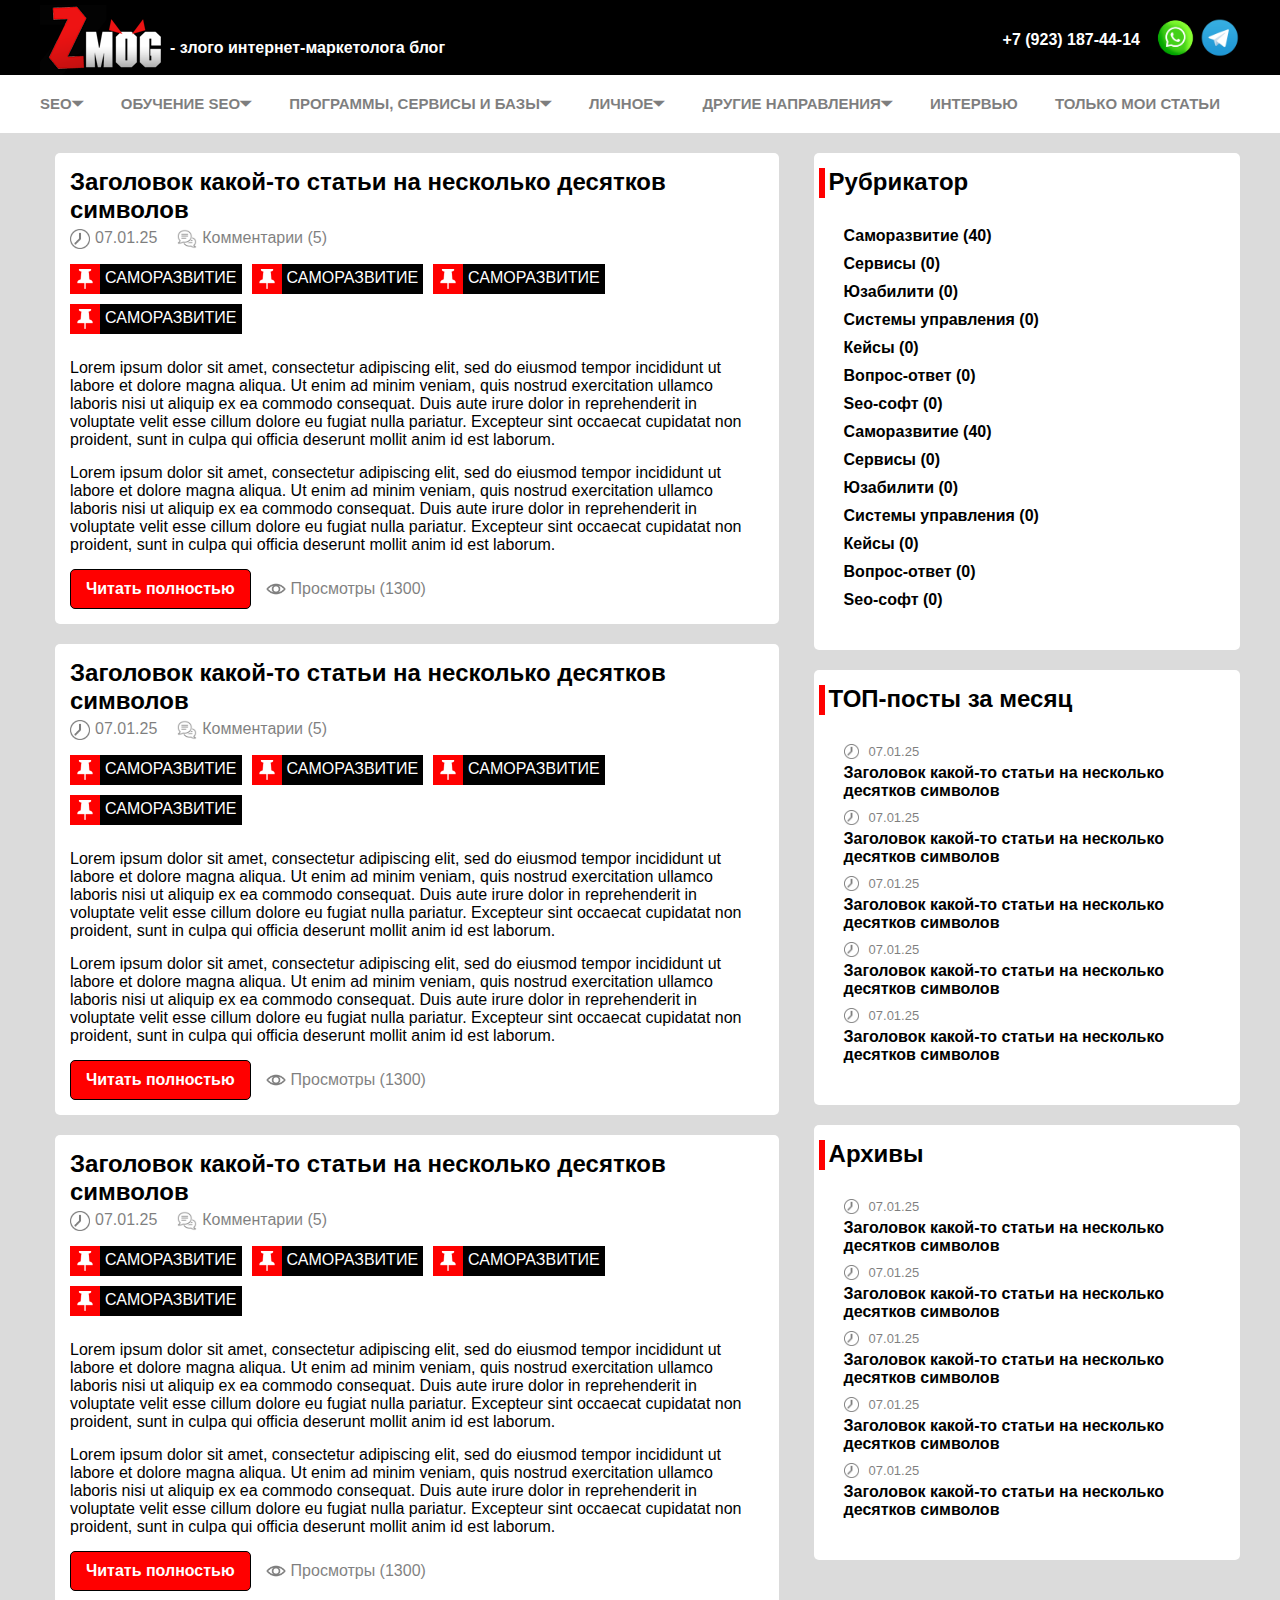
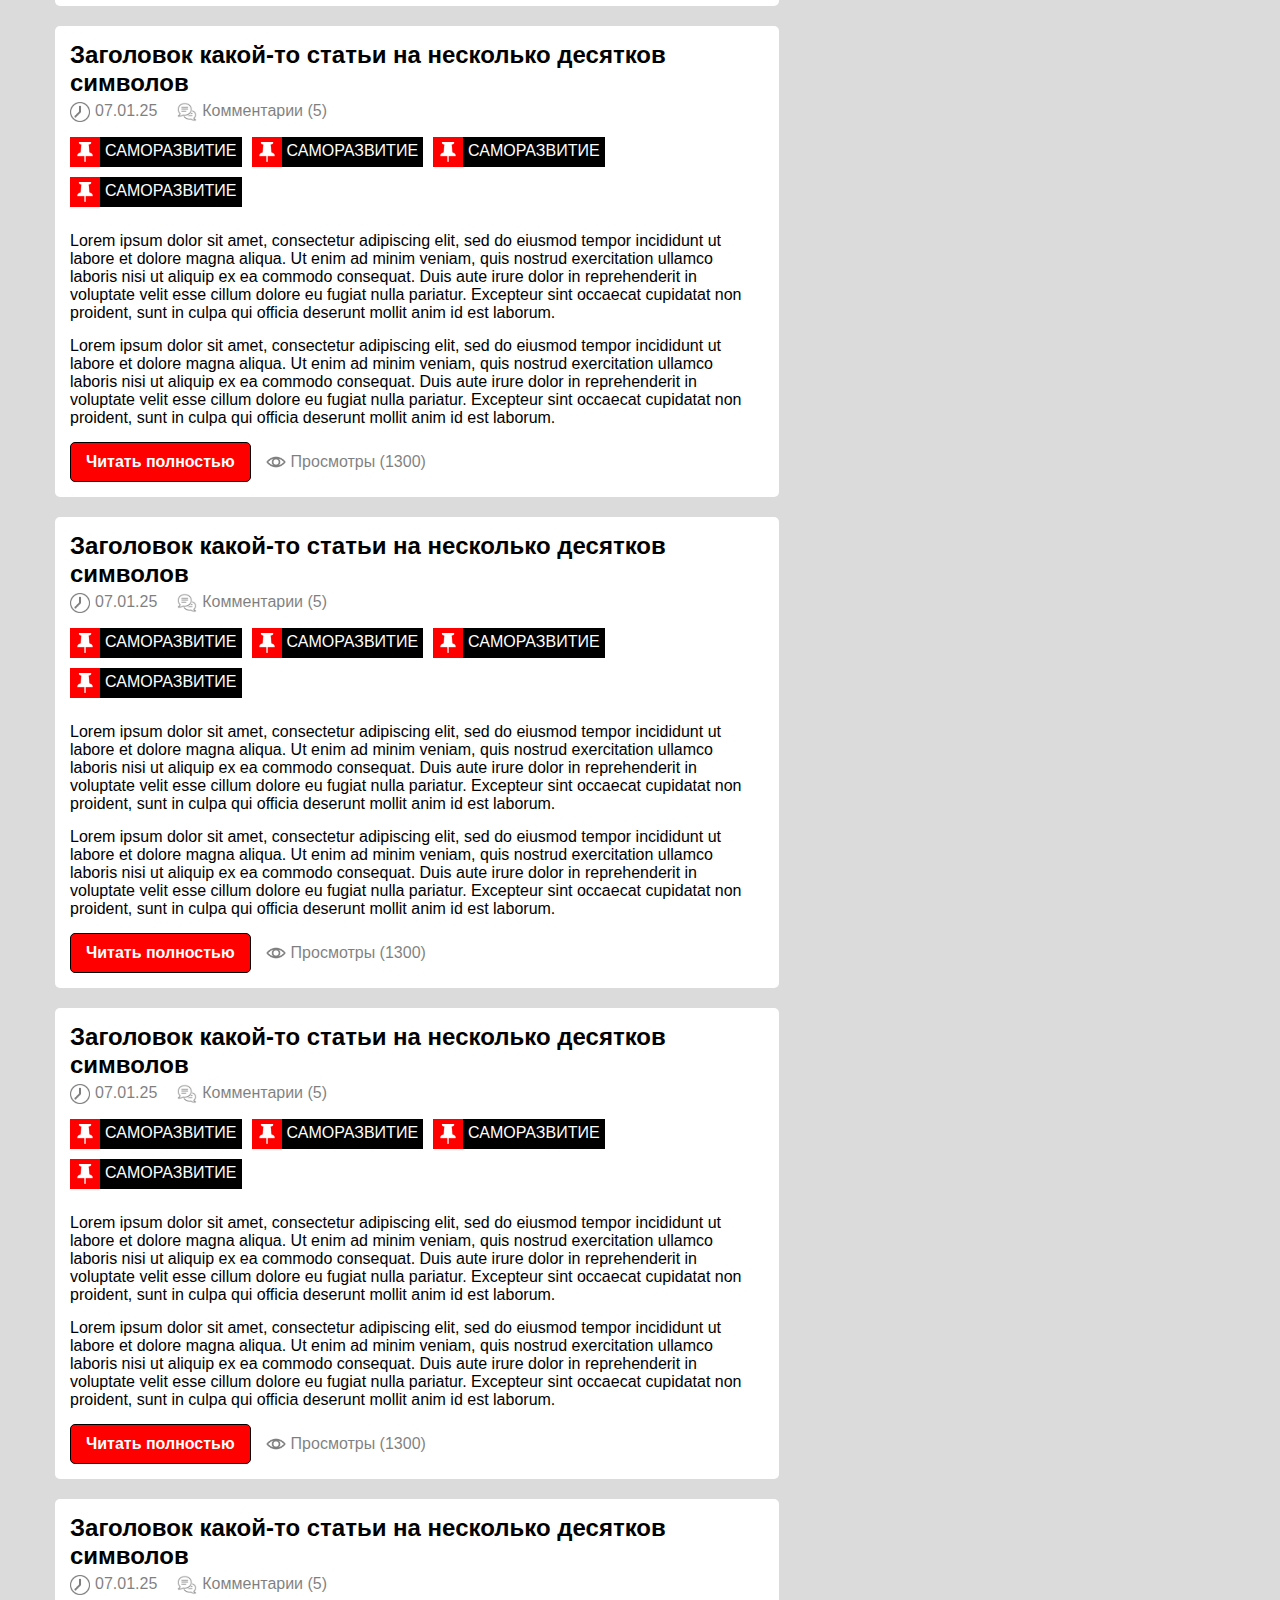
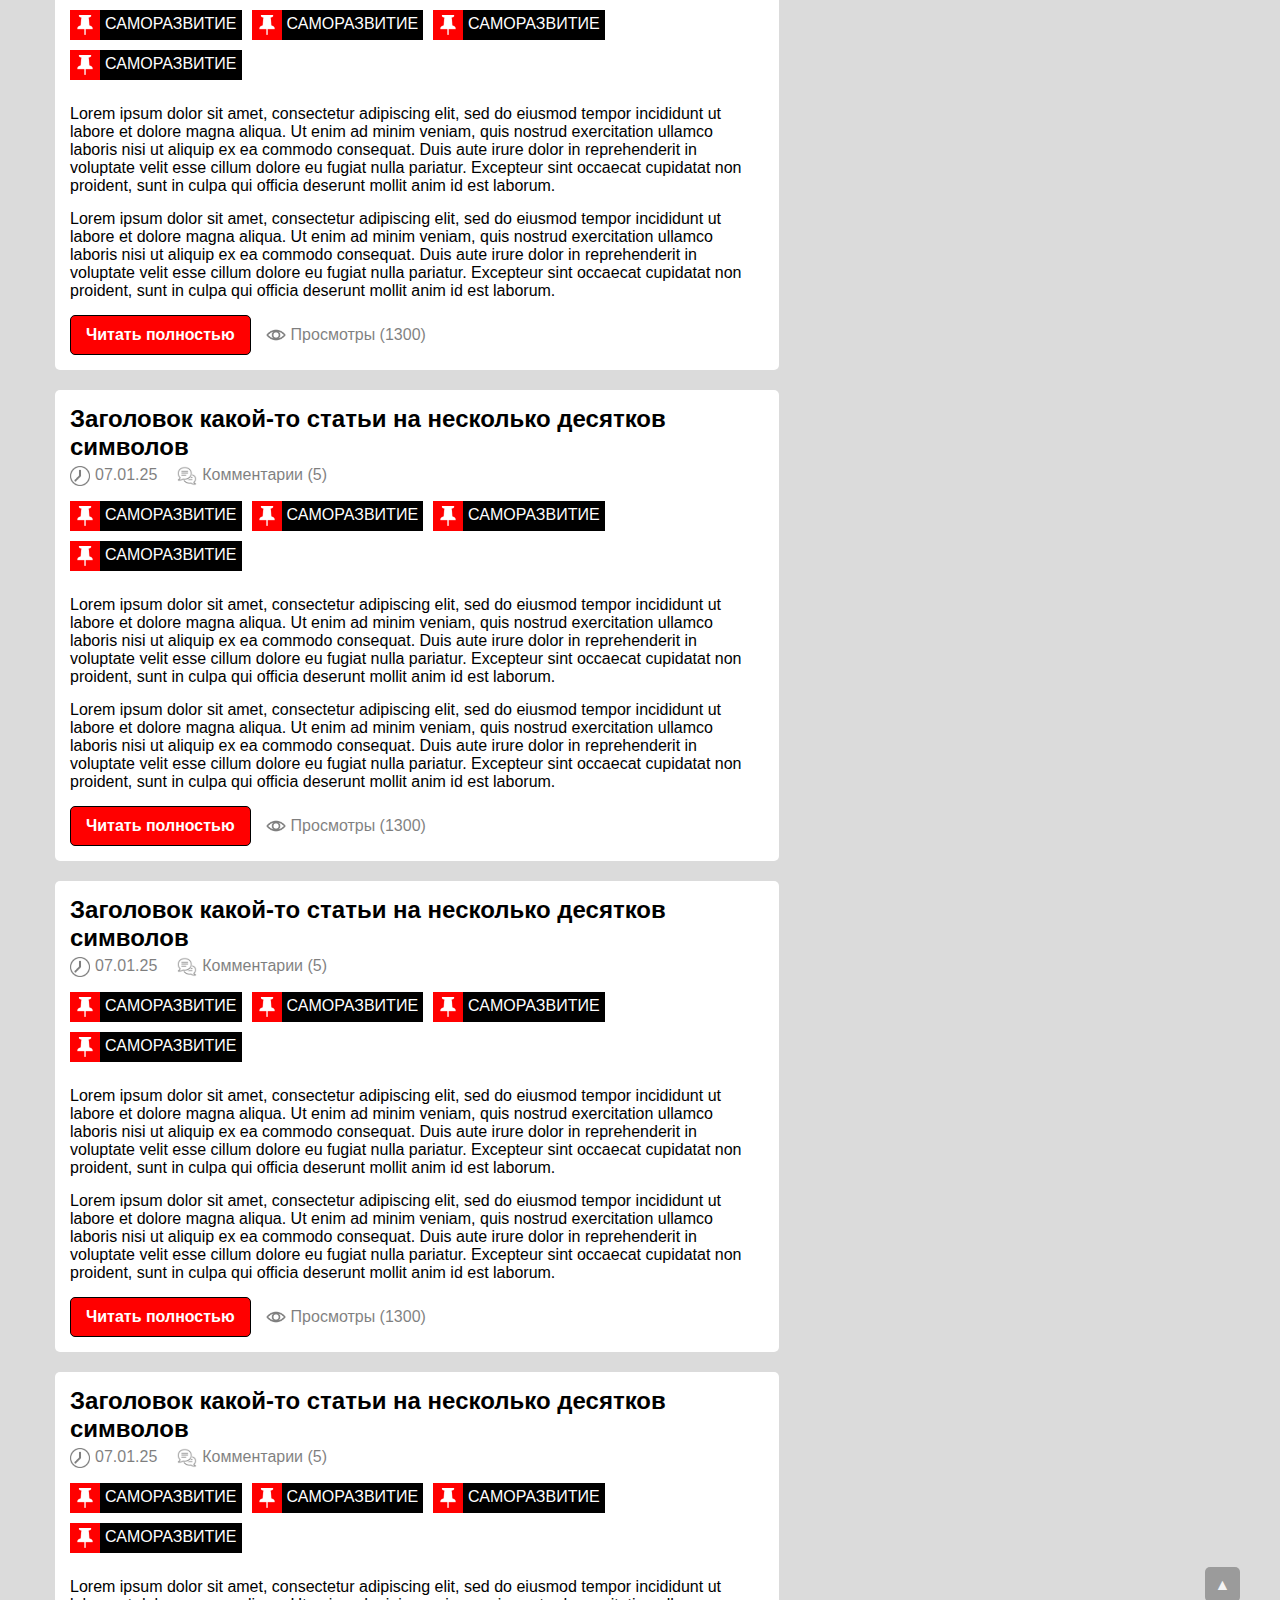
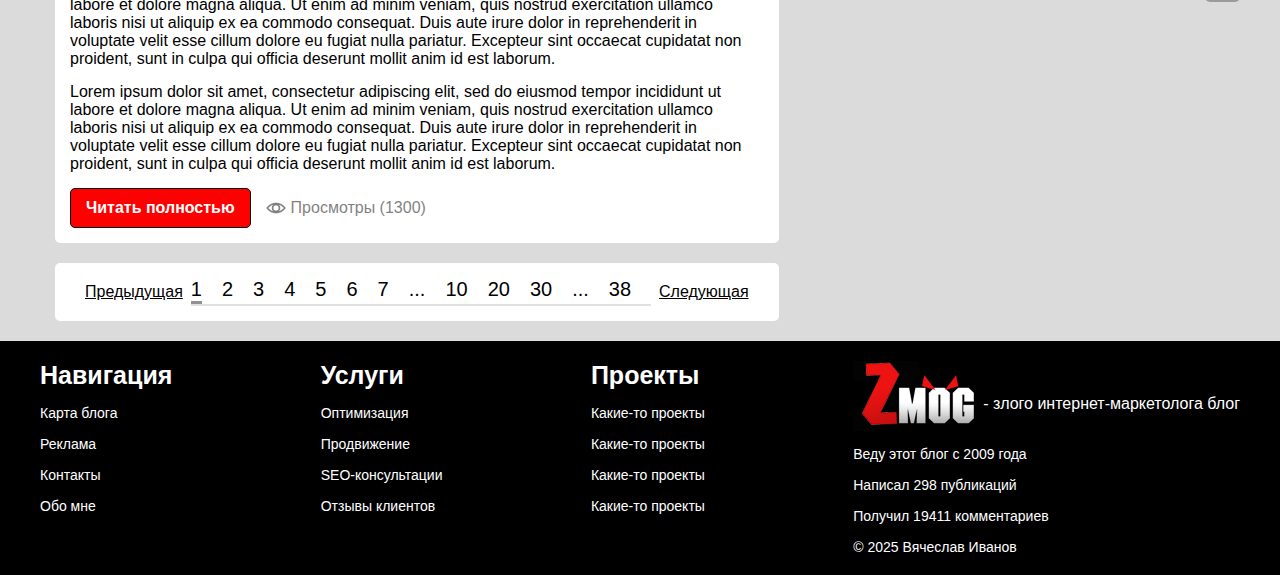
==== commit 1ad46903: "Add files via upload" ====
--- a/index.html
+++ b/index.html
@@ -22,7 +22,7 @@
                     <a href="" class="header_socials_link"><img
                             src="images/whatsapp-logo-icon-isolated-on-transparent-background-free-png.webp" alt=""
                             class="social_img"></a>
-                    <a href="" class="header_socials_link"><img src="images/Telegram_Messenger.png.webp" alt=""
+                    <a href="page_case.html" class="header_socials_link"><img src="images/Telegram_Messenger.png.webp" alt=""
                             class="social_img tg"></a>
                 </div>
             </div>
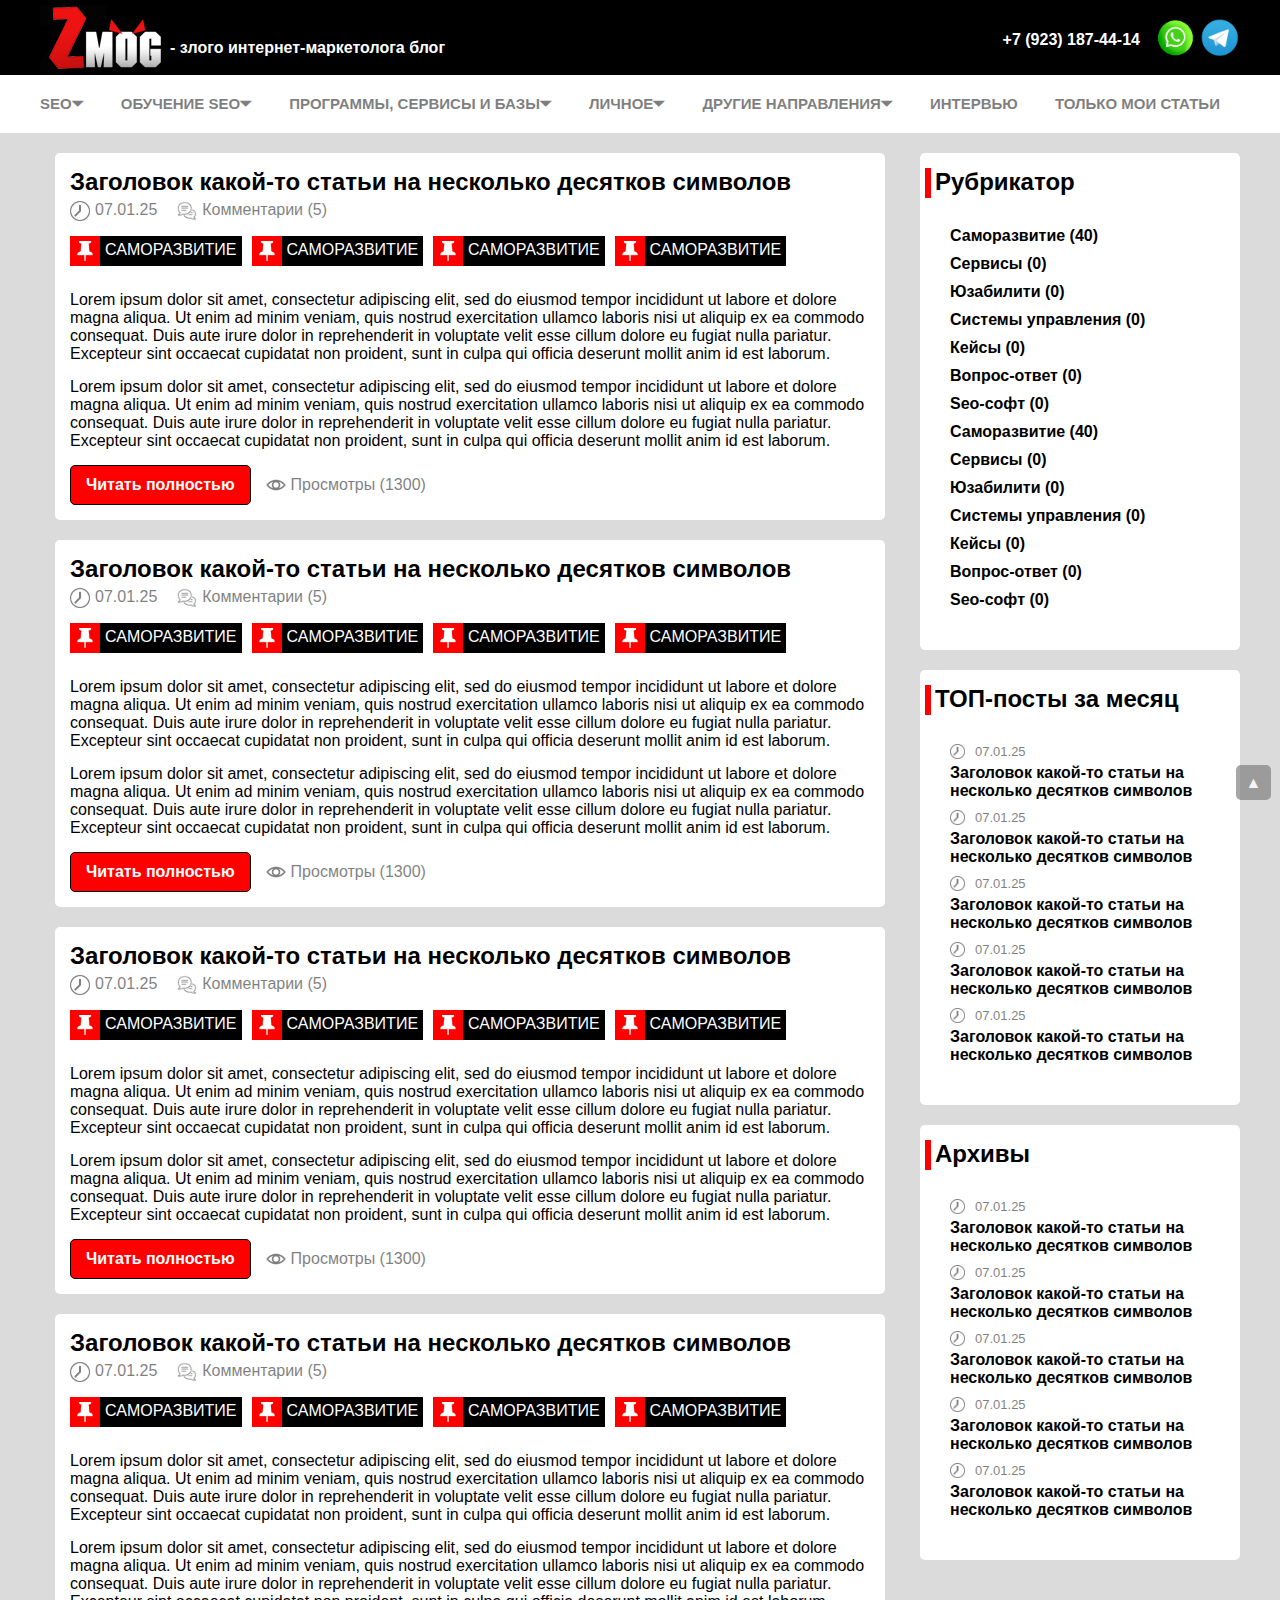
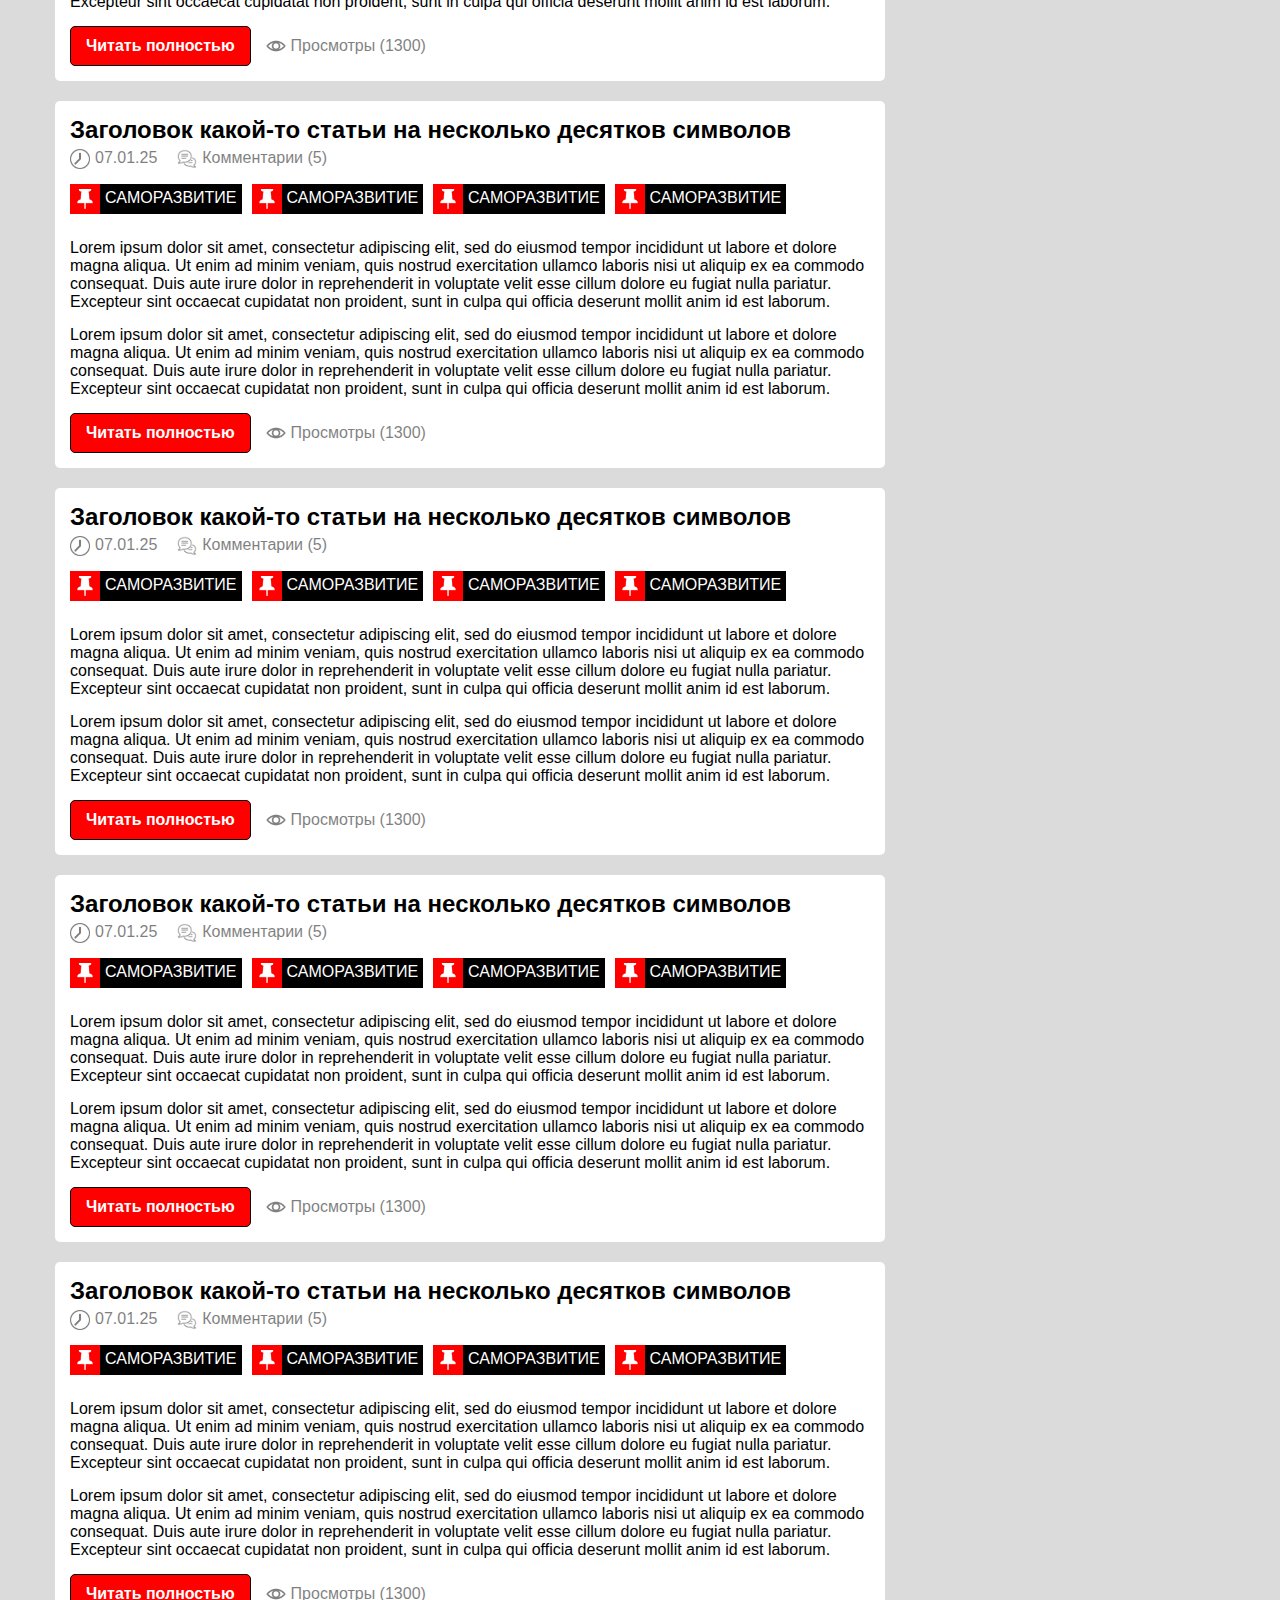
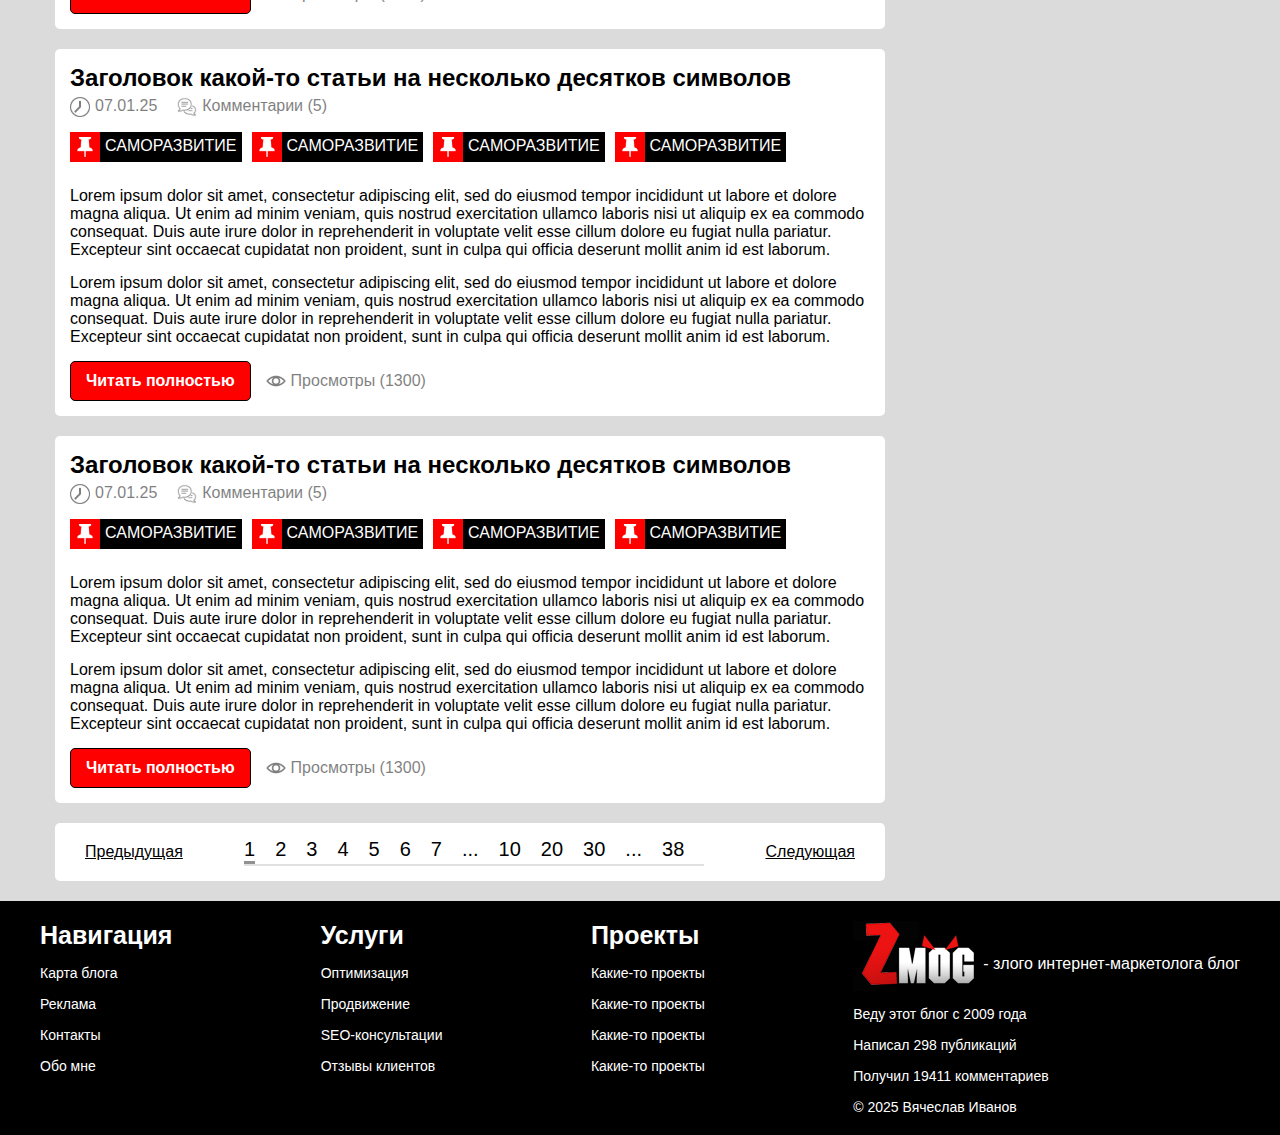
==== commit de231ccd: "Add files via upload" ====
--- a/index.html
+++ b/index.html
@@ -22,7 +22,7 @@
                     <a href="" class="header_socials_link"><img
                             src="images/whatsapp-logo-icon-isolated-on-transparent-background-free-png.webp" alt=""
                             class="social_img"></a>
-                    <a href="page_case.html" class="header_socials_link"><img src="images/Telegram_Messenger.png.webp" alt=""
+                    <a href="" class="header_socials_link"><img src="images/Telegram_Messenger.png.webp" alt=""
                             class="social_img tg"></a>
                 </div>
             </div>
@@ -1431,7 +1431,7 @@
                                 </div>
                             </div>
 
-                            <a href="#top" class="on_top_btn phone_btn">▲</a>
+                            <a href="#top" class="on_top_btn phone_btn phone_index">▲</a>
                         </div>
                     </div>
 
@@ -1575,7 +1575,7 @@
 
                 </ul>
             </section>
-            <div class="aside_btn">
+            <div class="aside_btn index">
                 <a href="#top" class="on_top_btn">▲</a>
             </div>
 
--- a/css/style.css
+++ b/css/style.css
@@ -13,6 +13,8 @@
     scroll-behavior: smooth;
 }
 
+
+
 .container {
     max-width: 1200px;
     margin: 0 auto;
@@ -114,7 +116,7 @@
 .header_down_block {
     display: flex;
     justify-content: space-between;
-    
+
 }
 
 .article_block,
@@ -123,14 +125,19 @@
     border-radius: 5px;
     margin-top: 20px;
     padding: 15px;
-    max-width: 800px;
-}
+    max-width: 1300px;
+}
+
 
 .article_date_img,
 .article_comments_img,
 .article_tag_img,
 .article_watches {
     max-width: 20px;
+}
+
+.comments_text {
+    margin-right: 15px;
 }
 
 .date_comments {
@@ -254,6 +261,7 @@
     display: flex;
     flex-direction: column;
     padding: 15px;
+    width: 290px;
 
 }
 
@@ -332,6 +340,10 @@
     border-bottom: 2px solid rgb(224, 224, 224);
 }
 
+.index {
+    height: 2500px;
+}
+
 .pages_numbers_num {
     margin-right: 20px;
     font-size: 20px;
@@ -369,10 +381,12 @@
     text-decoration: none;
     margin-left: 20px;
     float: right;
+    position: fixed;
+    left: 95%;
+    top: 85%;
 }
 
 .aside_btn {
-    height: 65%;
     display: flex;
     flex-direction: row-reverse;
     align-items: end;
@@ -436,6 +450,10 @@
     margin-top: 5px;
 }
 
+.phone_btn {
+    display: none;
+}
+
 .burger_menu_lines {
     display: flex;
     flex-direction: column;
@@ -466,11 +484,49 @@
     display: none;
 }
 
-@media(max-width: 981px) {
+@media(max-width: 1126px) {
+    .header_drop_text {
+        font-size: 12px;
+
+    }
+
+    .on_top_btn {
+        position: relative;
+        left: 0;
+        top: 0;
+    }
+
+    .index {
+        height: 2600px;
+    }
+}
+
+@media(max-width: 1096px) {
+
+    .rubricator,
+    .posts,
+    .archives {
+        max-width: 200px;
+    }
+
+
+}
+
+@media(max-width: 1194px) {
+    .index {
+        display: none;
+    }
+    .phone_btn {
+        display: flex;
+        margin-left: 200px;
+    }
+}
+
+@media(max-width: 1006px) {
     .rubricator_phone {
         display: inline-block;
     }
-    
+
     .header_drop {
         display: none;
     }
@@ -518,9 +574,6 @@
         display: none;
     }
 
-    .aside_btn {
-        height: 100%;
-    }
 
     .rub_title_phone {
         color: red;
@@ -530,13 +583,18 @@
         flex-direction: column;
     }
 
-    
-
-}
-
-.phone_btn {
-    display: none;
-}
+
+    .footer_ul {
+        font-size: 17px;
+    }
+
+    .footer_links, .footer_list {
+        font-size: 13px;
+    }
+
+}
+
+
 
 .pages_after {
     display: flex;
@@ -554,15 +612,6 @@
 }
 
 @media(max-width: 809px) {
-    .on_top_btn {
-        display: none;
-    }
-
-    .phone_btn {
-        display: flex;
-        margin-left: 200px;
-    }
-
     .pages .container {
         justify-content: center;
     }
@@ -578,7 +627,7 @@
     footer .container {
         display: flex;
         flex-wrap: wrap;
-        gap: 10px;
+        gap: 25px;
     }
 
 }
@@ -620,14 +669,14 @@
         margin: 0 0;
         padding: 0;
     }
-    
+
     .phone_btn {
         margin-left: 100px;
     }
 }
 
 @media(max-width: 335px) {
-    
+
     .container {
         padding: 5px;
     }
